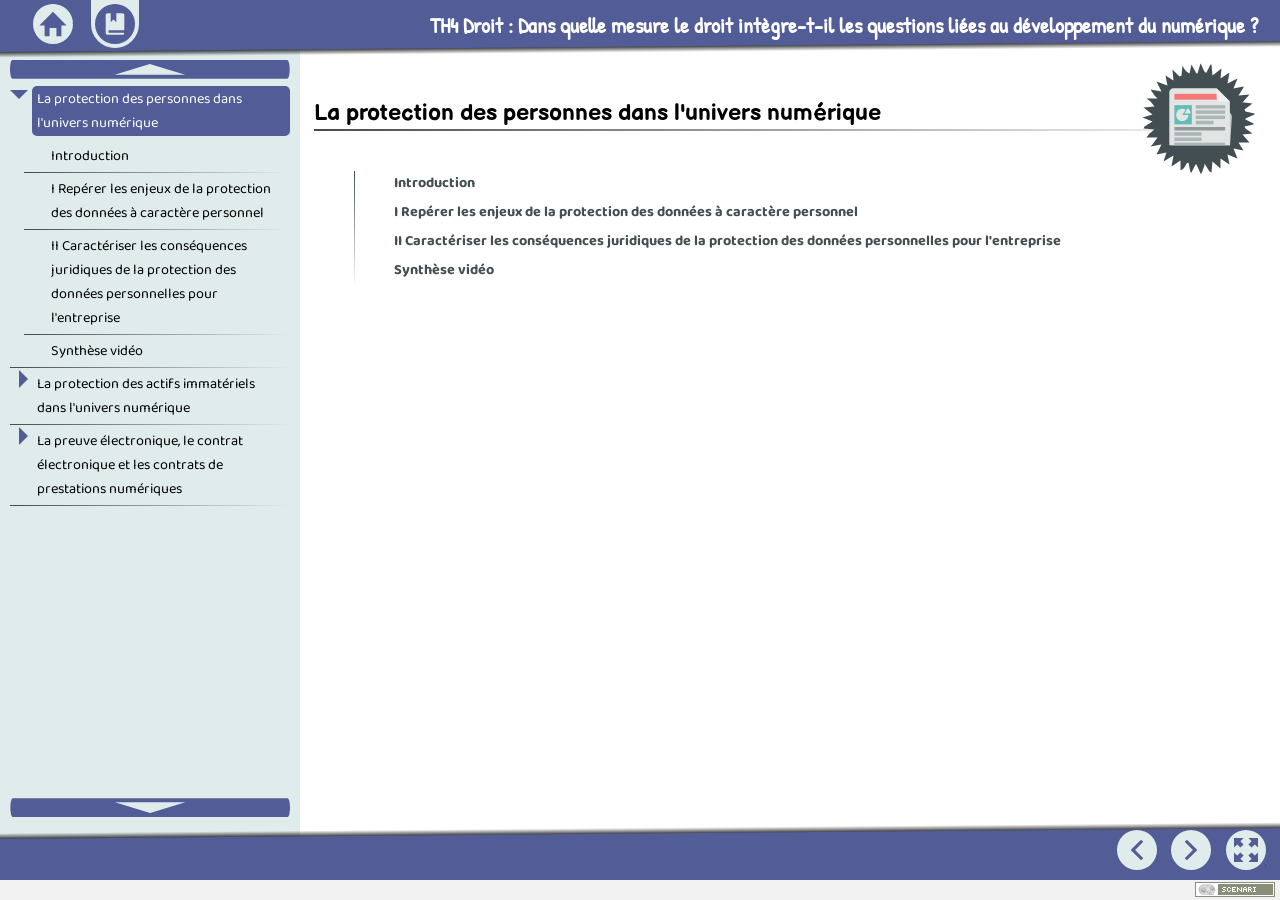
==== co/TH4_Droit_1.html @ 647df6d7 "TH4-DROIT" ====
<!DOCTYPE html>
<html lang="fr">
 <head>
  <meta http-equiv="x-ua-compatible" content="IE=EDGE">
  <title>La protection des personnes dans l'univers num&eacute;rique [TH4 Droit&nbsp;: Dans quelle mesure le droit int&egrave;gre-t-il les questions li&eacute;es au d&eacute;veloppement du num&eacute;rique ?]</title>
  <meta charset="UTF-8">
  <meta name="generator" content="SCENARI 4.2.104 / OpaleStarter 3.6.102">
  <meta name="revision" content="2020-07-02 14:42">
  <link rel="start" href="TH4_Droit.html" title="TH4 Droit&nbsp;: Dans quelle mesure le droit int&egrave;gre-t-il les questions li&eacute;es au d&eacute;veloppement du num&eacute;rique ?">
  <meta name="author" content>
  <meta name="keywords" content>
  <meta name="date" content>
  <meta name="viewport" content="width=device-width, initial-scale=1">
  <link rel="stylesheet" type="text/css" href="../lib-md/w_scImgMgr/scImgMgr.css">
  <link rel="stylesheet" type="text/css" href="../lib-md/w_scCodeMgr/scCodeMgr.css">
  <script type="text/JavaScript">
/*0*/ var scServices = {id:"kc4wdvcw"};
/*1*/ window.scLoadParams = {destUri:"/co/TH4_Droit_1.html", pathToRoot:"../"};
</script>
  <script type="text/JavaScript" src="../lib-sc/scCoLib.js"></script>
  <script type="text/JavaScript" src="../lib-sc/scSiLib.js"></script>
  <script type="text/JavaScript" src="../lib-sc/scTiLib.js"></script>
  <script type="text/JavaScript" src="../lib-sc/scPaLib.js"></script>
  <script type="text/JavaScript" src="../lib-sc/scMapMgr.js"></script>
  <script type="text/JavaScript" src="../lib-sc/scTooltipMgr.js"></script>
  <script type="text/JavaScript" src="../lib-sc/scDynUiMgr.js"></script>
  <script type="text/JavaScript" src="../lib-md/s_assmnt.js"></script>
  <script type="text/JavaScript" src="../lib-sc/scDragMgr.js"></script>
  <script type="text/JavaScript" src="../lib-sc/scAssmntMgr.js"></script>
  <script type="text/JavaScript" src="../lib-md/w_mathjax/mathjaxMgr.js"></script>
  <script type="text/JavaScript" src="../lib-md/s_scSearch/scSearch.js"></script>
  <script type="text/JavaScript" src="../lib-md/w_tplMgr/tplMgr.js"></script>
  <script type="text/JavaScript" src="../lib-md/w_scCodeMgr/scCodeMgr.js"></script>
  <script type="text/JavaScript" src="../lib-md/w_searchMgr/searchMgr.js"></script>
  <script type="text/JavaScript" src="../lib-md/w_scMediaMgr/scMediaMgr.js"></script>
  <script type="text/JavaScript" src="../lib-md/w_scImgMgr/scImgMgr.js"></script>
  <script type="text/JavaScript" src="../lib-md/w_outMgr/outMgr.js"></script>
  <script type="text/JavaScript">
/*0*/ try{if(window.opener && window.opener.scServices && window.opener.scServices.id == scServices.id) scServices = window.opener.scServices; else if(window.parent && window.parent.scServices && window.parent.scServices.id == scServices.id) scServices = window.parent.scServices;}catch(e){}
scCodeMgr.registerCode("des:div.code");

scImgMgr.registerAdaptedImage("ide:content/des:img");

scImgMgr.registerGallery("des:div.galFra");

scImgMgr.registerZoom("des:a.imgZoom",{toolbar:1,mag:1,titlePath:"par:/nsi:/des:span.capTi"});

</script>
  <link type="text/css" rel="stylesheet" href="../skin/css/main.css" media="all">
  <link type="text/css" rel="stylesheet" href="../skin/css/skin.css" media="all">
  <link type="text/css" rel="stylesheet" href="../skin/css/print.css" media="print">
  <script type="text/JavaScript">
outMgr.declareOutline("TH4_Droit.txt");
	</script>
 </head>
 <body class="default module ueDiv">
  <div id="root"><header id="header" role="banner"><h1><span>TH4 Droit&nbsp;: Dans quelle mesure le droit int&egrave;gre-t-il les questions li&eacute;es au d&eacute;veloppement du num&eacute;rique ?</span></h1><nav role="navigation"><ul id="accessibility"><li class="waiContent"><a href="#content"><span>contenu</span></a></li><li class="waiMenu"><a href="#menu"><span>menu</span></a></li><li class="waiNav"><a href="#navigation"><span>navigation</span></a></li><li class="waiTools"><a href="#tools"><span>outils</span></a></li></ul></nav></header><main id="main" role="main"><div id="document"><div id="content" tabindex="-1"><div class="scroller"><hr class="hidden"><section class="hBk article ueDiv"><h2 class="hBk_ti"><span>La protection des personnes dans l'univers num&eacute;rique</span></h2><div class="hBk_co "><nav class="subPageSelector" role="navigation"><ul class=" sw_child_navList"><li><a href="TH4_Droit_2.html" target="_self" class=" sel_no intro"><span>Introduction</span></a></li><li><a href="TH4_Droit_3.html" target="_self" class=" sel_no expUc"><span>I Rep&eacute;rer les enjeux de la protection des donn&eacute;es &agrave; caract&egrave;re personnel</span></a></li><li><a href="TH4_Droit_4.html" target="_self" class=" sel_no expUc"><span>II Caract&eacute;riser les cons&eacute;quences juridiques de la protection des donn&eacute;es personnelles pour l'entreprise</span></a></li><li><a href="TH4_Droit_5.html" target="_self" class=" sel_no expUc"><span>Synth&egrave;se vid&eacute;o</span></a></li></ul></nav></div></section></div></div><div id="navigation" tabindex="-1"><hr class="hidden"><nav class="pageTurner" role="navigation"><ul><li><a rel="prev" href="TH4_Droit.html" target="_self" class="btnNav prev" title="Pr&eacute;c&eacute;dent (Accueil)"><span>Pr&eacute;c&eacute;dent</span></a></li><li><a rel="next" href="TH4_Droit_2.html" target="_self" class="btnNav next" title="Suivant (Introduction)"><span>Suivant</span></a></li></ul></nav></div></div><div id="toolbox"><nav id="menu" class="pageSelector" role="navigation" tabindex="-1" aria-label="menu principal"><hr class="hidden"><ul class="mnu static" data-totalPages="15"><li class="sel_yes anc_no type_b  dpt_0 ueDiv"><div class="lbl type_b" id="TH4_Droit_1.html"><span class="item"><span>La protection des personnes dans l'univers num&eacute;rique</span></span></div><ul class="sub mnu_open"><li class="sel_no anc_no type_l  dpt_1 intro"><div class="lbl type_l" id="TH4_Droit_2.html"><a href="TH4_Droit_2.html" target="_self" class="item"><span>Introduction</span></a></div></li><li class="sel_no anc_no type_l  dpt_1 expUc"><div class="lbl type_l" id="TH4_Droit_3.html"><a href="TH4_Droit_3.html" target="_self" class="item"><span>I Rep&eacute;rer les enjeux de la protection des donn&eacute;es &agrave; caract&egrave;re personnel</span></a></div></li><li class="sel_no anc_no type_l  dpt_1 expUc"><div class="lbl type_l" id="TH4_Droit_4.html"><a href="TH4_Droit_4.html" target="_self" class="item"><span>II Caract&eacute;riser les cons&eacute;quences juridiques de la protection des donn&eacute;es personnelles pour l'entreprise</span></a></div></li><li class="sel_no anc_no type_l  dpt_1 expUc"><div class="lbl type_l" id="TH4_Droit_5.html"><a href="TH4_Droit_5.html" target="_self" class="item"><span>Synth&egrave;se vid&eacute;o</span></a></div></li></ul></li><li class="sel_no anc_no type_b  type_b_c dpt_0 ueDiv"><div class="lbl type_b" id="TH4_Droit_6.html"><a href="TH4_Droit_6.html" target="_self" class="item"><span>La protection des actifs immat&eacute;riels dans l'univers num&eacute;rique</span></a></div></li><li class="sel_no anc_no type_b  type_b_c dpt_0 ueDiv"><div class="lbl type_b" id="TH4_Droit_7.html"><a href="TH4_Droit_7.html" target="_self" class="item"><span>La preuve &eacute;lectronique, le contrat &eacute;lectronique et les contrats de prestations num&eacute;riques</span></a></div></li></ul></nav><div id="tools" tabindex="-1"><hr class="hidden"><nav class="headingSelector" role="navigation"><ul class="mnu"><li class="anc_no home" data-position="uncle"><div class="lbl"><a href="TH4_Droit.html" target="_self" class="item" type="index" title="Page d'accueil du module"><span>Accueil</span></a></div></li><li class="anc_yes module" data-position="parent"><div class="lbl"><span class="item"><span>Module</span></span></div></li></ul></nav></div></div></main><footer id="footer" role="contentinfo" tabindex="-1"><hr class="hidden"><a id="linkSp" target="_blank" href="https://www.scenari.org" title="R&eacute;alis&eacute; avec Scenari (nouvelle fen&ecirc;tre)"><span><img alt="R&eacute;alis&eacute; avec Scenari (nouvelle fen&ecirc;tre)" src="../skin/img/tpl/scBtn.png"></span></a></footer></div>
  <script type="text/JavaScript" src="../skin/js/skin.js"></script>
  <script type="text/javascript">tplMgr.init();scCodeMgr.init();scMediaMgr.init("des:.mediaPlayer",{processYoutubeUrls :true});scImgMgr.init();outMgr.init();</script>
 </body>
</html>
---- lib-md/w_scImgMgr/scImgMgr.css ----
/* ========== scImgMgr structural CSS ========== */

/* ---------- gallery ---------- */
.galFra{
	position: relative;
}
.galPv{
	float: left;
	display: block;
	text-align: center;
	padding: 5px;
}
.galPvLnk {
	display:block;
	text-align: center;
	vertical-align:middle;
	width: 122px;
	height: 82px;
	text-decoration: none;
	overflow: hidden;
}
.galPvLnk:hover {
	text-decoration: none;
}
.galClr{
	clear: both;
}
.scImgGalOver{
	position: absolute;
	top:0px;
	left:0px;
	z-index:2000;
	width:100%;
	height:100%;
}
.scImgGalCvs{
	position: fixed;
	top:50%;
	left:50%;
	z-index:2001;
	text-align: center;
}
.scImgGalFra{
	position: absolute;
	width:100%;
	height:100%;
	top:0px;
	left:0px;
}
.scImgGalCo{
	position: absolute;
	top:10px;
	left:10px;
	list-style: none;
	padding:0;
	margin:0;
}
.scImgGalImgFra{
	position: absolute;
	top:0px;
	left:0px;
	overflow:hidden;
	padding:0;
	margin:0;
}
.scImgGalTbr{
	position: absolute;
	bottom:0px;
	left:0px;
	height: 40px;
}
.scImgGalTbr .scImgGalCount{
	display:inline;
	bottom:3px;
	right: 50px;
}

/* ---------- zoom ---------- */
.scImgZmOver{
	position:absolute;
	top:0px;
	left:0px;
	z-index:2000;
	width:100%;
	height:100%;
}
.scImgZmCvs{
	position:fixed;
	top:5%;
	left:5%;
	z-index:2001;
	width:90%;
	height:90%;
	overflow: hidden;
}
.scImgZmFra{
}
.scImgZmCo{
	text-align: center;
}
.scImgZmCo div{
	z-index: 2002;
	position:absolute;
	width:100%;
	height:100%;
	top:0px;
	left:0px;
	border:0px;
}
.scImgZmCo iframe{
	position:absolute;
	width:100%;
	height:100%;
	top:0px;
	left:0px;
	border:0px;
}
.scImgZmCo a{
	text-decoration: none;
}
.scImgZmCo a img{
	border:0px;
}

/* ---------- animation ---------- */
---- lib-md/w_scCodeMgr/scCodeMgr.css ----
/* ========== scCodeMgr structural CSS ========== */
.scCodeHidden{
	display:none;
}
.scCodeActive{
	position:relative;
}
.scCodeActive .scCodeCode,
.scCodeActive .scCodeRaw{
	position:relative;
	max-height:630px;
	overflow:auto;
	margin:0;
}
.scCodeRaw-invisible .scCodeRaw{
	display:none;
}
.scCodeRaw-visible .scCodeCode{
	display:none;
}
.scCodeWrap-on .scCodeCode pre{
	white-space:  pre-wrap !important;
}
---- skin/css/main.css ----
/* Colors : 
dark #666666 : #434e52
light teal : #e0ecec
*/

/* FONT */
@import url('https://fonts.googleapis.com/css2?family=Baloo+2&family=Balsamiq+Sans&family=Patrick+Hand&display=swap');
@font-face {
	font-family: 'fontello';
	src: url('../font/fontello.eot');
	src: url('../font/fontello.eot') format('embedded-opentype'),
	url('../font/fontello.woff') format('woff'),
	url('../font/fontello.ttf') format('truetype'),
	url('../font/fontello.svg') format('svg');
	font-weight: normal;
	font-style: normal;
}

html {
	font: 0.9em sans-serif;
	height: 100%;
	width: 100%;
	overflow: hidden; /* for iOS */
	position: fixed; /* for iOS */
}

body {
	background-color: white;
	height: 100%;
}
p{
	margin:0.9em;
	font-family: 'Baloo 2', cursive;
}

ul{
	font-family: 'Baloo 2', cursive;
}
code{
	font-size: larger;
}
.hidden{
	display:none;
}

/*=== DEFAULT LAYOUT - GENERAL ===============================================*/
.default #root, .sco #root{
	position:absolute;
	top:0;
	bottom:0;
	left:0;
	right:0;
}
.default #header, .sco #header{
	position:absolute;
	top:0;
	left:0;
	right:0;
	height:60px;
}
.default #header h1, .sco #header h1{
	margin: 0;
	text-align: right;
	color:white;
	font-size:1.5em;
	padding-right: 1em;
	padding-top: 0.5em;
	font-family: 'Patrick Hand', cursive;
}
.default #accessibility, .sco #accessibility{
	position: absolute;
	top: 0;
	right:0;
	margin:0;
}
#main{
	z-index: 1;
}

/*=== DEFAULT LAYOUT - FLEXBOX ===============================================*/

/*--- ROOT -------------------------------------------------------------------*/
.default #root, .sco #root{
	display: flex;
	flex-flow: column;
}
.default #header, .sco #header{
	flex: 0 0 60px;
}
.default #main, .sco #main{
	flex: 1 1 auto;
}
.default #footer, .sco #footer{
	flex: 0 0 20px;
}

/*--- MAIN -------------------------------------------------------------------*/
.default #main{
	display: flex;
	flex-flow: row;
	position: relative;
}
.default #toolbox{
	order:1;
	flex: 0 0 300px;
	position: relative;
}
.default #document{
	order:2;
	flex: 1 1 auto;
	margin-top:60px;
}
.default .zen_true #toolbox{
	display:none;
}
.default .zen_true #document{
	order:1;
}


/*--- TOOLBOX ----------------------------------------------------------------*/
.default #toolbox{
	display: flex;
	flex-flow: column;
}
.default #tools{
	order:1;
	flex: 0 0 60px;
}
.default #menu{
	order:2;
	flex: 1 1 auto;
	margin-bottom:60px;
}
.default .schActive #menu{
	order:3;
}
.default .schCmds{
	order:2;
	flex: 0 0 auto;
}

/*--- MENU -------------------------------------------------------------------*/
.default #root,
.default #main,
.default #toolbox,
.default #menu,
.default #menu > ul.mnu { /* Must be set on all parent flex items of an overflowing item */
	min-height:0;
	overflow:hidden;
}
.default #menu{
	display: flex;
	flex-flow: column;
}

.default #menu > .mnuSrlUpFra{
	order:1;
	flex: 0 0 20px;
}
.default #menu > ul.mnu{
	order:2;
	flex: 1 1 auto;
	overflow-y:auto;
	margin-top:0;
	margin-bottom:0;
	position:relative; /* Necessaire pour le centrage automatique de l'item de menu courant */
}
.default #menu > .mnuSrlDwnFra{
	order:3;
	flex: 0 0 20px;
}

/*--- DOCUMENT ---------------------------------------------------------------*/
.default #document{
	display: flex;
	flex-flow: column;
}
.default #content{
	order:1;
	flex: 1 1 auto;
	background: white;
	position:relative;
}
.default .scroller{ /* DEBUG - IE11 : ne peut pas scroller un flex auto */
	position:absolute;
	top:0;
	bottom:0;
	left:0;
	right:0;
	padding:1em;
	overflow:auto;
	-webkit-overflow-scrolling: touch; /* for iOS */
}
.default #navigation{
	order:2;
	flex: 0 0 45px;
	padding-top:15px;
}

/*=== DEFAULT LAYOUT - GENERAL BACKGROUNDS ===================================*/
/* SVG and chrome: https://code.google.com/p/chromium/issues/detail?id=110195 */
.default #root{
	background: url(../img/tpl/back-menu.svg) no-repeat left;
	background-size: 300px 100%;
}
.default #root.zen_true{
	background-image: none;
}
.default #header, .sco #header{
	background: url(../img/tpl/back-top.svg) no-repeat top;
	background-size: 100% 60px;
}
.default #main{
	background: url(../img/tpl/back-bottom.svg) no-repeat bottom;
	background-size: 100% 60px;
}

/*=== DEFAULT LAYOUT - TOOLS MENU ============================================*/
.default #tools ul{
	list-style-type: none;
	padding:0 0 0 1em;
	margin:0;
}
.default #tools li{
	display:inline-block;
	height:50px;
}
.default #tools .lbl{
	display:inline-block;
	margin:0 0 0 1em;
	padding: 4px;
	line-height:0pt;
}
.default #tools .anc_yes .lbl{
	background-color: #e0ecec ;
	border-radius: 0 0 30px 30px;	
}
.default #tools .item{
	display:inline-block;
	padding-top:1em;
	box-sizing: border-box;
	width: 40px;
	height: 40px; 
	padding-left: 40px;
	overflow: hidden;
	background: url(../img/tpl/menu-tools.svg) no-repeat top;
	background-size: 100%;
}
.default #tools .home .item{
	background-position: 0px 0px;
}
.default #tools .home.anc_yes .item{
	background-position: 0px -320px;
}
.default #tools .module .item{
	background-position: 0px -80px;
}
.default #tools .module.anc_yes .item{
	background-position: 0px -400px;
}
.default #tools .tools .item{
	background-position: 0px -160px;
}
.default #tools .tools.anc_yes .item{
	background-position: 0px -480px;
}
.default #tools a:hover{
	opacity:0.9;
}

/*=== DEFAULT LAYOUT - MAIN MENU =============================================*/
.default #menu .mnuSrlUpFra,
.default #menu .mnuSrlDwnFra{
	text-align: center;
}
.default #menu .mnuSrlUpBtn,
.default #menu .mnuSrlDwnBtn{
	display:inline-block;
	padding:0;
	box-sizing: border-box;
	width: 280px;
	height: 20px; 
	padding-left: 280px;
	overflow: hidden;
	background: url(../img/tpl/menu-scroller.svg) no-repeat top;
	background-size: 100%;
}
.default #menu .mnuSrlDwnBtn{
	background-position: 0px -36px;
}


.default #menu ul, .default #content ul.plan, .default #content ul.plan ul{
	list-style-type: none;
	padding:0 10px;
	margin:0;
}
.default #menu ul.sub, .default #content ul.plan ul.sub{
	padding:0 0 0 1em;
}
.default #menu .mnu li{
	background-image: linear-gradient(to right, #434e52 0%,rgba(0,0,0,0) 100%);
	background-size: 100% 1px; 
	background-position: bottom; 
	background-repeat: no-repeat;
}
.default #menu .sub li:last-child{
	background: none;
}
.default #menu .mnu .lbl, .default #content ul.plan .lbl{
	padding:1px 0 1px 22px;
	min-height:24px;
	position:relative;
}
.default #menu .mnu .quiz .lbl, .default #menu .mnu .coQuiz .lbl, .default #content ul.plan .quiz .lbl, .default #content ul.plan .coQuiz .lbl{
	background: url(../img/tpl/menu-bullet-quiz.svg) no-repeat top;
	background-size: 18px;
	background-position: 2px 4px;
}
.default #menu .mnu .tgle_c,
.default #menu .mnu .tgle_o{
	position:absolute;
	display: inline-block;
	box-sizing: border-box;
	width:20px;
	height:20px;
	left:0;
	top:2px;
	padding-left: 20px;
	overflow: hidden;
	background: url(../img/tpl/menu-toggle.svg) no-repeat top;
	background-size: 18px;
	background-position: 0px 0px;
}
.default #menu .mnu .tgle_o{
	background-position: 0px -40px;
}
.default #menu .mnu a, .default #content ul.plan a{
	color:black;
	text-decoration: none;
}
.default #menu .mnu .item, .default #content ul.plan .item {
	display:block;	
	min-height:22px;
	padding-top:2px;
}
.default #menu .mnu .item span, .default #content ul.plan .item span {
	display:inline-block;
	padding: 1px 5px;
	margin-bottom:3px;
}
.default #menu .mnu .sel_yes >.lbl .item span, .default #content ul.plan .sel_yes > span {
	background-color: #525C96;
	color:white;
	border-radius:5px;
}

/*=== DEFAULT LAYOUT - NAVIGATION BUTTONS ====================================*/
.default #navigation{
	text-align:right;
}
.default #navigation nav{
	display:inline-block;
}
.default #navigation ul{
	display:inline-block;
	list-style-type: none;
	padding:0;
	margin:0;
	text-align: right;
}
.default #navigation li{
	display:inline-block;
	height:50px;
}
.default #navigation a{
	display:inline-block;
	padding-top:1.5em;
	margin:0 1em 0 0;
	box-sizing: border-box;
	width: 40px;
	height: 40px; 
	padding-left: 40px;
	overflow: hidden;
	background: url(../img/tpl/buttons.svg) no-repeat top;
	background-size: 100%;
}
.default #navigation a.btnNav.prev{
	background-position: 0px 0px;
}
.default #navigation a.btnNav.next{
	background-position: 0px -80px;
}
.default #navigation span.btnNav{
	display:inline-block;
	padding-top:1.5em;
	margin:0 1em 0 0;
	box-sizing: border-box;
	width: 40px;
	height: 40px; 
}
.default #navigation span.btnNav span{
	display: none;
}
.default #navigation a.btnZen{
	background-position: 0px -160px;
}
.default .zen_true #navigation a.btnZen{
	background-position: 0px -240px;
}
.default #navigation a:hover{
	opacity:0.9;
}

/*=== HOME LAYOUT - GENERAL ==================================================*/
 .home #root{
	position:absolute;
	top:0;
	bottom:0;
	left:0;
	right:0;
}
.home section.article{
	margin-top: 15%;
	margin-left:40%;
	background-color:rgba(67,78,82,0.7);
	padding:0 10px 0 10px;
	text-align:center;
}
.home section.article h1{
	color:white;
	font-size: 3em;
	background-image: none;
}
.home section.article .hBk_co{
	color:white;
}
.home section.article .hBk_co .auth{
	font-size:2em;
}
.home section.article .hBk_co .version{
	font-size:1.5em;
	display:inline-block;
	margin-right:15px;
}
.home section.article .hBk_co .date{
	font-size:1.5em;
	display:inline-block;
}
.home section.article .hBk_co .logo {
	bottom: 5%;
	left: 5%;
	line-height:0;
	position: absolute;
	z-index:-1;
	background-color:transparent;
	box-shadow: -1px 2px 5px 1px rgba(0,0,0,0.8);
}
/*=== HOME LAYOUT - FLEXBOX ==================================================*/

/*--- ROOT -------------------------------------------------------------------*/
.home #root{
	display: flex;
	flex-flow: column;
}
.home #main{
	flex: 1 1 auto;
}
.home #footer{
	flex: 0 0 20px;
}
/*--- MAIN -------------------------------------------------------------------*/
.home #main{
	display: flex;
	flex-flow: column;
}
.home #content{
	flex: 1 1 auto;
}
.home #navigation{
	flex: 0 0 auto;
	margin-bottom:40px;
}

/*=== HOME LAYOUT - GENERAL BACKGROUNDS ======================================*/
/* SVG and chrome: https://code.google.com/p/chromium/issues/detail?id=110195 */
.home #root{
	background: url(../img/tpl/back-home.svg) no-repeat left;
	background-size: 100% 100%;
}

/*=== HOME LAYOUT - NAVIGATION BUTTONS =======================================*/
.home #navigation ul{
	list-style-type: none;
	padding:0;
	margin:0;
	text-align: right;
}
.home #navigation li{
	height:50px;
	margin:0 1em;
}
.home #navigation a{
	display:inline-block;
	color: white;
	height: 40px;
	padding-right: 50px;
	padding-left: 10px;
	background: url(../img/tpl/button-start.svg) no-repeat right;
	background-size: 40px 40px;
	background-color: rgba(67, 78, 82, 0.7);
	text-decoration: none;
	font-size: 1.2em;
}
.home #navigation a span{
	display:inline-block;
	padding-top:10px;
}
.home #navigation a:hover{
	opacity:0.9;
}

/*=== LAYOUT - ACCESSIBILITY MENU  ===========================================*/
#accessibility{
	font-size: 60%;
	list-style-type: none;
	padding:0;
	margin:0;
	z-index:2;
}
#accessibility li{
	display:inline-block;
	margin:0 1em;
}
#accessibility a{
	opacity:0;
	color: #e0ecec;
	text-decoration: none;
}
#accessibility:hover a{
	opacity:0.2;
}
#accessibility a:focus{
	opacity:1;
}

/*=== LAYOUT - SUB-WINDOWS ===================================================*/

/*--- CONTAINER --------------------------------------------------------------*/
.subWindow_over{
	position:absolute;
	top:0;
	bottom:0;
	left:0;
	right:0;
	background: white;
	opacity:0.6;
}
.subWindow_win{
	position:absolute;
	top:3em;
	bottom:3em;
	left:3em;
	right:3em;
	display: flex;
	flex-flow: column;
	background-color: white;
	border:2px solid #434e52;
}
.subWindow_ti{
	flex: 0 0 1.5em;
	background-color: #434e52;
	color:#e0ecec;
	padding-left:0.5em;
	font-weight: bold;
}
.subWindow_co{
	flex: 1 1 auto;
	position: relative;
}
.subWindow_co > a.focusOnCloseBtn{
	position:absolute;
	left:-1000px;
	top:-1000px;
}
.subWindow_fra{
	position:absolute;
	top:0;
	left:0;
	width:100%;
	height:100%;
}
a.subWindow_x {
	display:inline-block;
	padding:0;
	margin: 0 ;
	box-sizing: border-box;
	width: 16px;
	height: 16px; 
	padding-left: 16px;
	overflow: hidden;
	background: url(../img/content/buttons.svg) no-repeat top;
	background-size: 100%;
	background-position: 0 -32px;
	position:absolute;
	right:2px;
	top:2px;
}

/*--- subWin.eval - FLEXBOX --------------------------------------------------*/
.subWin.eval #root{
	position:absolute;
	left:0;
	right:0;
	top:0;
	bottom:0;
	display: flex;
	flex-flow: column;
}
.subWin.eval #header{
	position:absolute;
	text-align:right;
	width:100%;
	z-index: 1;
}
.subWin.eval #accessibility{
	padding-right:20px;
}
.subWin.eval #accessibility a{
	color: #434e52;
}
.subWin.eval #main{
	flex: 1 1 auto;
	display: flex;
	flex-flow: column;
	background: url(../img/tpl/back-bottom-straight.svg) no-repeat bottom;
	background-size: 100% 60px;
}
.subWin.eval #footer{
}
.subWin.eval #document{
	flex: 1 1 auto;
	display: flex;
	flex-flow: column;
}
.subWin.eval #content{
	flex: 1 1 auto;
	position:relative;
	padding:0 0.5em;
}
.subWin.eval .scroller{ /* DEBUG - IE11 : ne peut pas scroller un flex auto */
	position:absolute;
	top:0;
	bottom:0;
	left:0;
	right:0;
	padding:1em;
	overflow-y: auto;
}
.subWin.eval #navigation{
	flex: 0 0 45px;
	padding-top:15px;
	position:relative;
}

/*--- subWin.eval - NAVBAR ---------------------------------------------------*/
.subWin.eval #navigation .evalCounter{
	position:absolute;
	font-size:2em;
	color:#e0ecec;
	top:20px;
	left:5px;
}
.subWin.eval #navigation .evalCounter{
}

.subWin.eval #navigation nav{
	text-align:right;
}
.subWin.eval #navigation ul{
	display:inline-block;
	list-style-type: none;
	padding:5px 0 0 0;
	margin:0;
	text-align: right;
}
.subWin.eval #navigation li{
	display:inline-block;
	height:30px;
}
.subWin.eval #navigation a{
	display:inline-block;
	padding-top:1.5em;
	margin:0 1em 0 0;
	box-sizing: border-box;
	width: 35px;
	height: 35px; 
	padding-left: 35px;
	overflow: hidden;
	background: url(../img/tpl/buttons.svg) no-repeat top;
	background-size: 100%;
}
.subWin.eval #navigation a.btnNav.prevEval{
	background-position: 0px 0px;
}
.subWin.eval #navigation a.btnNav.nextEval{
	background-position: 0px -70px;
}
.subWin.eval #navigation a:hover{
	opacity:0.9;
}
.subWin.eval #navigation span.btnNav{
	display:inline-block;
	padding-top:1.5em;
	margin:0 1em 0 0;
	box-sizing: border-box;
	width: 35px;
	height: 35px; 
}
.subWin.eval #navigation span.btnNav span{
	display: none;
}

/* === START - article ====================================================== */
section.article > .hBk_ti, .sco section.article > .mainContent_ti{
	background-image: linear-gradient(to right, #434e52 0%,rgba(0,0,0,0) 100%);
	background-size: 100% 2px; 
	background-position: bottom; 
	background-repeat: no-repeat;
	padding-bottom:4px;
	font-size: 1.6em;
	font-family: 'Balsamiq Sans', cursive;
}
section > .hBk_ti, .sco section > .mainContent_ti{
	background-image: linear-gradient(to right, #434e52 0%,rgba(0,0,0,0) 100%);
	background-size: 100% 1px; 
	background-position: bottom; 
	background-repeat: no-repeat;
	padding-bottom:4px;
	font-size: 1.3em;
	margin-top:25px;
	font-family: 'Balsamiq Sans', cursive;
}
figcaption{
	vertical-align: middle;
	font-style:italic;
}
a.zoom{
	display:inline-block;
	padding:0;
	margin: 0 0 -0.2em 0.5em;
	box-sizing: border-box;
	width: 20px;
	height: 20px; 
	padding-left: 20px;
	overflow: hidden;
	background: url(../img/content/buttons.svg) no-repeat top;
	background-size: 100%;
	background-position: 0 -200px;
}
a.tooltip_a.info{
	display:inline-block;
	padding:0;
	margin: 0 0 -0.2em 0.5em;
	box-sizing: border-box;
	width: 20px;
	height: 20px; 
	padding-left: 20px;
	overflow: hidden;
	background: url(../img/content/buttons.svg) no-repeat top;
	background-size: 100%;
}
.tooltip{
	background-color: #e0ecec;
	border:2px solid #434e52;
}
.tooltip_co{
	padding: 2px 4px;
	
}
.tooltip_ti{
	background-color: #434e52;
	min-height:20px;
	color:#ffffff;
	text-align:center;
}
.tooltip_x{
	display:inline-block;
	padding:0;
	margin: 0 ;
	box-sizing: border-box;
	width: 16px;
	height: 16px; 
	padding-left: 16px;
	overflow: hidden;
	background: url(../img/content/buttons.svg) no-repeat top;
	background-size: 100%;
	background-position: 0 -32px;
	position:absolute;
	right:2px;
	top:2px;
}
.cc-button img{
	vertical-align: middle;
}
/* === STOP - article ======================================================= */

/* === CodeMirror =========================================================== */
.CodeMirror-static{
	margin-left:40px;
}
.CodeMirror-static pre {
	/* Reset some styles that the rest of the page might have set */
	border-radius: 0;
	border-width: 0;
	background: transparent;
	font-family: inherit;
	font-size: inherit;
	margin: 0;
	white-space: pre;
	word-wrap: normal;
	line-height: inherit;
	color: inherit;
	z-index: 2;
	position: relative;
	overflow: visible;
	border-right: 30px solid transparent;
	width: fit-content;
	font-family: monospace;
	tab-size: 2;
}
.CodeMirror-line{
	position: relative;
	min-height: 16px;
}
.CodeMirror-linenumber{
	position: absolute;
	top:0;
	left:-38px;
	width:30px;
	padding: 0 3px 0 5px;
	min-width: 20px;
	min-height: 16px;
	text-align: right;
	color: #676767;
	background-color: #f7f7f7;
	font-size:0.8em;
}

.cm-keyword {color: #708;}
.cm-atom {color: #219;}
.cm-number {color: #164;}
.cm-def {color: #00f;}
.cm-variable {color: black;}
.cm-variable-2 {color: #05a;}
.cm-variable-3 {color: #085;}
.cm-property {color: black;}
.cm-operator {color: black;}
.cm-comment {color: #a50;}
.cm-string {color: #a11;}
.cm-string-2 {color: #f50;}
.cm-meta {color: #555;}
.cm-error {color: #f00;}
.cm-qualifier {color: #555;}
.cm-builtin {color: #30a;}
.cm-bracket {color: #997;}
.cm-tag {color: #170;}
.cm-attribute {color: #00c;}
.cm-header {color: blue;}
.cm-quote {color: #090;}
.cm-hr {color: #999;}
.cm-link {color: #00c;}

.cm-negative {color: #d44;}
.cm-positive {color: #292;}
.cm-header, .cm-strong {font-weight: bold;}
.cm-em {font-style: italic;}
.cm-link {text-decoration: underline;}
.cm-invalidchar {color: #f00;}
/* === STOP - CodeMirror ==================================================== */

/* === START - scCode ======================================================= */
.scCodeActive{
	border:1px solid silver;
	background-color:white;
}
.scCodeCtrl{
	background-color:#f3f3f3;
	border-bottom:1px solid #cfcfcf;
	padding:0;
	height:19px;
	text-align:right;
	z-index:2;
	position:relative;
}

.scCodeActive .CodeMirror-static{
	transition: margin-left 200ms ease-in;
}
.scCodeLineNums-invisible .CodeMirror-linenumber{
	display:none;
}
.scCodeLineNums-invisible .CodeMirror-static{
	margin-left:2px;
}
.scCodeRaw-invisible .scCodeRaw,
.scCodeRaw-visible .scCodeCode{
	display:block;
}
.scCodeActive .scCodeRaw,
.scCodeActive .scCodeCode{
	transition: opacity 1s ease-out;
	opacity: 0; 
	height: 0;
	overflow: hidden;
}
.scCodeRaw-invisible .scCodeCode,
.scCodeRaw-visible .scCodeRaw{
	opacity: 1;
	height: auto;
	overflow:auto;
}
.scCodeCtrl a{
	display:inline-block;
	width:20px;
	height:19px;
	background-image:url("../img/code/buttons.png");
	background-repeat: no-repeat;
	background-position: -0px -0px;
	margin:0 1px;
}
.scCodeCtrl a:hover{
	opacity:0.8;
}
.scCodeCtrl a span{
	display:none;
}
.scCodeCtrl a.scCodeBtnLineNums{
	background-position: -0px -20px;
}
.scCodeLineNums-invisible .scCodeCtrl a.scCodeBtnLineNums{
	background-position: -20px -20px;
}
.scCodeRaw-visible .scCodeCtrl a.scCodeBtnLineNums{
	visibility: hidden;
}
.scCodeCtrl a.scCodeBtnRaw{
	background-position: -0px -40px;
}
.scCodePlain .scCodeCtrl a.scCodeBtnRaw{
	background-position: -0px -20px;
}
.scCodeRaw-visible .scCodeCtrl a.scCodeBtnRaw{
	background-color: silver;
}
.scCodeRaw-visible.scCodePlain .scCodeCtrl a.scCodeBtnRaw{
	background-position: -20px -20px;
	background-color: inherit;
}
.scCodeCtrl a.scCodeBtnWrap{
	background-position: -0px -80px;
}
.scCodeWrap-on .scCodeCtrl a.scCodeBtnWrap{
	background-color: silver;
}
.scCodeRaw-visible .scCodeCtrl a.scCodeBtnWrap{
	visibility: hidden;
}
.scCodeCopyMsg.scCodeHidden {
	display:block;
	height:0px;
}
.scCodeCopyMsg.scCodeVisible {
	display:block;
	height:18px;
}
.scCodeCopyMsg {
	position:absolute;
	z-index:1;
	opacity:0.8;
	top:19px;
	left:0;
	width:100%;
	background-color:#f7ed99;
	border-bottom:1px solid #e4ca8c;
	color:#7e652a;
	text-align: center;
	overflow:hidden;
	transition: height 200ms linear;
}
/* === STOP - scCode ======================================================== */

/* === START - scImgMgr ===================================================== */
.scImgZmOver{
	background: white;
}
.scImgZmMag{
	box-shadow: 0 0 5px 0 #000000;
	cursor: crosshair;
}
/* === STOP - scImgMgr ====================================================== */

/* === START - SEARCH ======================================================= */
.mnu_sch > .capt , .mnu_tgle_o, .mnu_tgle_c{
	color: #434e52;
}
.schCmds{
	position:relative;
}

.schLabel {
	position: absolute;
	left: -9999px;
}

.schPropose a:hover{
	text-decoration:none;
}
.schBtnPropose:hover,
.schBtnPropose:focus{
	background-color: #F6F6F6;
}
.schPropose {
	position: absolute;
	top: 29px;
	left: 56px;
	width: 140px;
	padding: 5px 2px;
	border: 1px solid #434e52;
	border-top: 0;
	background-color: white;
	z-index: 100;
	font-size: 0.7em;
	box-shadow: 0px 4px 4px #666;
}
.schBtnPropose{
	display:block;
	text-decoration:none;
	color:#434e52;
	font-style: italic;
	padding:0 2px;
	margin:1px;
}
.schBtnPropose:hover ,
.schBtnPropose:active ,
.schBtnPropose:focus {
	outline:none;
	text-decoration:none;
	background-color: #434e52;
	color: #ffffff;
	border-radius: 2px; 
}
.schProposeExceeded{
	display:block;
	color:#434e52;
	font-style: italic;
	padding:2px 3px;
}
.schProp_no{
	display:none;
}
.schDisplay_off .schResults{
	display:none;
}
form.schForm {
	text-align: center;
	margin-bottom:4px;
}
input.schInput {
	border: 1px solid #000000;
	height: 21px;
	padding: 0px 2px;
	width: 140px;
}
input.schBtnLaunch {
	background: url("../img/search/find.svg") no-repeat center left;
	background-size: 100%;
	border: none;
	cursor: pointer;
	color: transparent;
	height: 38px;
	width: 38px;
	padding: 0;
	margin-left: 5px;
}
.schCmds_act input.schInput {
	border: 1px solid #434e52;
	color:#434e52;
}

.schResults .schPgeBk .schPgeBtn,
.schResults .mnu_sch_yes .mnu_lnk{
	background-image: url(../img/search/schPgeRank.svg);
	background-repeat: no-repeat;
	background-position: right;
	text-decoration: none;
}

.schResults .schNoRes{
	text-align: center;
	font-size: 1.5em;
	margin-top: 18px;
}

.schResults .mnu_sch,
.schResults .schPgeBtn>span{
	display:block;
	background-color:white;
}
.schResults .schPgeRank_1 .mnu_sch, .schResults .schPgeRank_1 .schPgeBtn>span{
	margin-right:14px;
}
.schResults .schPgeRank_2 .mnu_sch, .schResults .schPgeRank_2 .schPgeBtn>span{
	margin-right:28px;
}
.schResults .schPgeRank_3 .mnu_sch, .schResults .schPgeRank_3 .schPgeBtn>span{
	margin-right:41px;
}
.schResults .schPgeRank_4 .mnu_sch, .schResults .schPgeRank_4 .schPgeBtn>span{
	margin-right:55px;
}
.schResults .schPgeRank_5 .mnu_sch, .schResults .schPgeRank_5 .schPgeBtn>span{
	margin-right:69px;
}
.schResults .schPgeRank_6 .mnu_sch, .schResults .schPgeRank_6 .schPgeBtn>span{
	margin-right:85px;
}
.schResults .schPgeRank_7 .mnu_sch, .schResults .schPgeRank_7 .schPgeBtn>span{
	margin-right:97px;
}
.schResults .schPgeRank_8 .mnu_sch, .schResults .schPgeRank_8 .schPgeBtn>span{
	margin-right:111px;
}
.schResults .schPgeRank_9 .mnu_sch, .schResults .schPgeRank_9 .schPgeBtn>span{
	margin-right:124px;
}
.schResFrame {
	position: fixed;
	left:50%;
	bottom:-80px;
	width:700px;
	margin-left:-350px;
	color: #434e52;
	background-color: #e0ecec;
	border-right: 1px solid #434e52;
	border-top: 1px solid #434e52;
	border-left: 1px solid #434e52;
	height: 50px;
	transition: all 0.4s ease-out;
	z-index: 91;
	box-shadow: 0 0 10px #434e52;
}
.schDisplay_on .schResFrame {
	bottom: 0px;
}
.schDisplayList_on .schResFrame{
	height: 530px;
}
.schResList {
	position: absolute;
	bottom: 5px;
	left: 5px;
	top: 5px;
	right: 5px;
	display: none;
}
.schDisplayList_on .schResList {
	display: block;
}
.schResListSrl {
	position: absolute;
	bottom: 42px;
	left: 0px;
	top: 0;
	right: 0px;
	overflow: auto;
	background-color: white;
	padding: 5px;
}
.schResults a{
	margin: 0 5px;
}
.schResults a.schParentBtn {
	color: #666;
	font-style: italic;
	font-size:95%;
}
.schResults li.mnu_sel_yes a.schParentBtn {
	font-weight: bold;
}
.schBtnTgle {
	background: url(../img/search/schBtn.svg) no-repeat;
	background-size: 100%;
	background-position: 0 -27px;
	width: 26px;
	height: 27px;
	display: block;
	position: absolute;
	bottom: 7px;
	left: 6px;
	z-index: 1;
}
.schDisplayList_on .schBtnTgle{
	background-position: 0 0;
}
.schBtnTgle span{
	display:none;
}
.schBtnReset {
	background: url(../img/search/schBtn.svg) bottom left no-repeat;
	background-size: 100%;
	background-repeat: no-repeat;
	width: 26px;
	height: 27px;
	display: block;
	position: absolute;
	top: -12px;
	right: -15px;
}
.schBtnReset:hover{
	opacity:0.8;
}
.schBtnReset span{
	display:none;
}
.schHitBox,
.schResBox,
.schPageBox {
	text-align: center;
	margin: 4px 0px 0 40px;
}
.schHitBox {
	position: absolute;
	bottom: 27px;
	left: 0;
	right: 0;
}
.schPageBox {
	position: absolute;
	bottom: 6px;
	left: 0;
	right: 0;
	margin-left: 0;
	z-index: 0;
}
.schDisplay_none .schResBox{
	text-align: center;
	margin: 20px 200px 6px 200px;
}
.schDisplay_none .schHitBox{
	display:none;
}
.schBtnNxt,
.schBtnPrv,
.schBtnPrvHit,
.schBtnNxtHit{
	background: url(../img/search/schBtn.svg) no-repeat;
	background-size: 100%;	
	position: absolute;
	width: 26px;
	height: 27px;	
	z-index: 1;
}
.schBtnAct_no,
.schBtnHitAct_no{
	display:none;
}
.schBtnNxt span,
.schBtnPrv span,
.schBtnPrvHit span,
.schBtnNxtHit span{
	display:none;
}
.schDisplay_none .schBtnNxt,
.schDisplay_none .schBtnPrv,
.schDisplay_none .schBtnPrvHit,
.schDisplay_none .schBtnNxtHit{
	display:none;
}
.schDisplay_one .schBtnNxt,
.schDisplay_one .schBtnPrv{
	display:none;
}
.schBtnNxt{
	background-position: 0px -40px;
}
.schBtnPrv{
	background-position: 0px -55px;
}
.schBtnNxtHit{
	background-position: 0px -58px;
}
.schBtnPrvHit{
	background-position: 0px -88px;
}
.schBtnPrvHit{
	top:10px;
	left:0;
}
.schBtnNxtHit{
	top:10px;
	right:5px;
}
.schBtnPrv{
	right:57px;
	top:0;
}
.schBtnNxt{
	right:5px;
	top:0;
}
.schPgeBk .schPgeBtn span{
	background-position: center right;
	background-repeat:no-repeat;
	display:block;
	padding-right:165px;
}
.schPgeBk .mnu_lnk span{
	background-position: center right;
	background-repeat:no-repeat;	
	display:block;
}
.schResults span.schPgeRank{
	position: absolute;
	left:-10000px;
}
.schResults a.schPgeBtn,
.schResults a.mnu_lnk {
	margin: 2px;
	display: block;
	color: #434e52;
}
.schResults li.mnu_sel_yes .schPgeBtn,
.schResults .mnu_sel_yes .mnu_lnk{
	font-weight: bold;
	cursor: default;
}
.schResults .mnu_sch_no a.mnu_lnk{
	color:#aaa;
	cursor:default;
	text-decoration:none;
}
.schResults .mnu_sch_no a.mnu_lnk:hover{
	text-decoration:none;
}
.schResults a.mnu_tgle_o,.schResults a.mnu_tgle_c{
	position: absolute;
	margin-top: -14px;
	margin-left: -16px;
	width: 7px;
	height: 7px;
	display:inline-block;
	background: url(../img/search/schMnuTgle.svg) no-repeat;
	background-position: 0 0;
}
.schResults a.mnu_tgle_o span,.schResults a.mnu_tgle_c span{
	display:none;
}
.schResults .mnu_sch_yes a.mnu_tgle_c{
	background-position: 0px -14px;
}
.schResults .mnu_sch_yes a.mnu_tgle_o{
	background-position: 0px -0px;
}
.schResults .mnu_sch_no a.mnu_tgle_c{
	background-position: 0px -21px; 
}
.schResults .mnu_sch_no a.mnu_tgle_o{
	background-position: 0px -7px;
}
.schResListSrl ul.mnu_root {
	padding: 0 0 0 20px;
}
.schResListSrl li.mnu_b {
	list-style-type:none;
	margin:0;
}
.schResListSrl ul {
	color:#434e52;
	margin:0;
	list-style: disc;
	padding-left: 13px;
	list-style-position: outside;
}
.schResListSrl ul.schParentList{
	list-style-type: none;
}
.schResListSrl ul.schParentList_c{
	display:none;
}
.schResListSrl ul.schParentList_o{
	display:block;
}
li.schPgeBk{
	position:relative;
}
a.schParent_tgle_c,
a.schParent_tgle_o {
	position: absolute;
	margin-left: -13px;
	top: 2px;
	width: 7px;
	height: 7px;
	display:inline-block;
	background: url(../img/search/schMnuTgle.svg) no-repeat;
}
a.schParent_tgle_c span,
a.schParent_tgle_o span {
	display:none;
}
a.schParent_tgle_c{
	background-position: 0px -14px;
}
a.schParent_tgle_o{
	background-position: 0px 0px;
}
.schParent_tgle_c:hover,
.schParent_tgle_o:hover {
	text-decoration:none;
	color: #434e52;
}
.schResults .schPgeBk .schPgeBtn:hover,
.schResults .mnu_sch_yes .mnu_lnk:hover {
	color: #434e52;
	text-decoration: underline;
}
.schResults .mnu_sel_yes .mnu_lnk:hover{
	text-decoration: none;
}
.schResCnt,
.schHitCnt{
	display:inline-block;
	min-width:40px;
	text-align: center;
}
.schDisplay_none .schResCnt,
.schDisplay_one .schResCnt{
	display:none;
}
.schHit {
	background-color: #434e52;
	color:#e0ecec;
	border-radius: 3px; 
}
.schHit_current {
	background-color: #434e52;
	color:white;
	border-radius: 3px;
	box-shadow: 0 0 5px 0 #434e52;
}
.schTerm{
	font-weight: bold;
}
.schTerm em{
	font-weight: normal;
}
.schDisplay_on #menu ul.mnu_root .mnu_sch_no > a:hover{
	text-decoration:none;
}
.schDisplay_on #menu ul.mnu_root .mnu_sch_no > a.mnu_lnk {
	color: #BBB;
	cursor: default;
}
.tplSchBox{
	position:relative;
	z-index: 2;
}
/* === STOP - SEARCH ======================================================== */

/* === START - PLAYER MEDIAS ================================================ */
@font-face {
  font-family: 'fontsmedia';
  src: url('../font/fontsmedia.eot?11121778');
  src: url('../font/fontsmedia.eot?11121778#iefix') format('embedded-opentype'),
       url('../font/fontsmedia.woff2?11121778') format('woff2'),
       url('../font/fontsmedia.woff?11121778') format('woff'),
       url('../font/fontsmedia.ttf?11121778') format('truetype'),
       url('../font/fontsmedia.svg?11121778#fontsmedia') format('svg');
  font-weight: normal;
  font-style: normal;
}
 [class^="icon-"]:before, [class*=" icon-"]:before {
  font-family: "fontsmedia";
  font-style: normal;
  font-weight: normal;
  speak: none;
 
  display: inline-block;
  text-decoration: inherit;
  width: 1em;
  margin-right: .2em;
  text-align: center;
  /* opacity: .8; */
 
  /* For safety - reset parent styles, that can break glyph codes*/
  font-variant: normal;
  text-transform: none;
 
  /* fix buttons height, for twitter bootstrap */
  line-height: 1em;
 
  /* Animation center compensation - margins should be symmetric */
  /* remove if not needed */
  margin-left: .2em;
 
  /* you can be more comfortable with increased icons size */
   font-size: 130%; 
 }
.icon-muted:before { content: '\e800'; }
.icon-mute:before { content: '\e801'; }
.icon-fullScreen:before { content: '\e802'; }
/*.icon-small:before { content: '\e803'; }*/
.icon-subtitles:before { content: '\e805'; }
.icon-audiodesc:before { content: '\e806'; margin: 0 0.3em 0 0.1em; font-size: 170%; }
.icon-altvideo:before { content: '\e807'; margin: -0.2em 0 0; font-size: 120%; }
.icon-transcript:before { content: '\e808'; font-size: 120%; }
.icon-play:before { content: '\e809'; }
.icon-pause:before { content: '\e80a'; }
.icon-defaultvideo:before { content: '\e80b'; font-size: 155%; margin: -0.1em 0em 0 0.1em; }
.icon-loader:before { content: '\E80F'; }
.icon-ld:before,
.icon-md:before,
.icon-hd:before {
	font-family: sans-serif;
	font-weight: bold;
	font-size: 120%;
}
.icon-ld:before { content: 'LD'; margin-right: 0.4em; }
.icon-md:before { content: 'MD'; margin-right: 0.6em; }
.icon-hd:before { content: 'HD'; margin-right: 0.4em; }


.player_bk button span{
	color: #BBB;
}
.player_bk button:not([disabled]):hover span,
.player_bk button:not([disabled]).act_on span,
.player_bk button:not([disabled]).btnSubDisplay_on span{
	color: #cc181e;
	text-shadow: 1px 1px 1px #000;
}
.display_off {
	display: none;
}
.mediaPlayer{
	display: flex;
    position: relative;
    flex-direction: column;
    align-items: center;
}
iframe.mediaPlayer {
	margin: auto;
}
.player_bk {
	border: 1px solid black;
	box-shadow: inset 0 1px 0px rgba(255,255,255,.2);
	background: #494949;
	background: linear-gradient(to bottom, #494949 0%, #434242 31%, #393838 55%, #242323 83%, #1b1a1a 100%, #161515 100%, #0b0b0b 100%); /* W3C */
	height: 30px;
	border-radius: 5px;
	box-shadow: 0px 0px 3px rgba(0,0,0,.3),inset 0 1px 0px rgba(255,255,255,.2);
	margin: auto;
	box-sizing: border-box;
	overflow: hidden;
    display: flex;
    align-items: center;
}
object.resAudio {
	visibility:hidden;
}
.player_bk button {
	border:none;
	padding: 0;
	margin: 0;
	cursor:pointer;
	vertical-align: middle;
	background:transparent;
}

.player_bk img {
	box-shadow:none;
}

.pause,
.play {
	border-right: 1px solid black;
}
.mute,
.muted,
.transcript,
.audiodesc,
.altvideo,
.defaultvideo {
	padding-right: 0;
}
.mute,
.muted{
	border-left: 1px solid black;
}
.player_bk .video_act_on{
	cursor:default;
	opacity: 0.2;
}
.volume_bk {
	width: 3.125em;
	height: 4px;
	cursor:pointer;
	border: 1px solid black;
	display: inline-block;
	border-radius: 20px;
	background-color: #242323;
	box-shadow: inset 0px 4px 4px rgba(0,0,0,.6);
	position: relative;
}
.volume_value {
	height: 4px;
	border-radius: 20px;
	background-color: #cc181e;
}
.seek_progress {
	width: 13.125em;
	margin-left: 4px;
	cursor:pointer;
	border: 1px solid black;
	display: inline-block;
	height: 8px;
	border-radius: 20px;
	background-color: #242323;
	box-shadow: inset 0px 4px 4px rgba(0,0,0,.6);
	position: relative;
}
.seek_value {
	width: 0;
	position: absolute;
	top: 0;
	height: 8px;
	border-radius: 20px;
	background-color: #cc181e;
}
.load_progress {
	width: 0;
	background-color: #fff;
	height: 8px;
	border-radius: 20px;
	opacity: 0.2;
}
input[type="range"]  {
	-webkit-appearance: none !important;
	width: 100%;
	background-color: transparent;
	border: none;
	margin: auto;
	transition: all 0.3s ease;
	cursor: pointer;
	position: absolute;
	left: 0;
	cursor: pointer;
	padding: 0;
}
input[type="range"]::-moz-range-track {
	opacity: 0;
}
input[type="range"]::-webkit-slider-thumb {
	-webkit-appearance: none;
	position: relative;
	top: 0px;
	z-index: 1;
	width: 11px;
	height: 11px;
	cursor: pointer;
	border: none;
	background: none;
}
input[type="range"]::-moz-range-thumb {
	border: none;
	position: relative;
	top: 0px;
	z-index: 1;
	width: 10px;
	height: 10px;
	cursor: pointer;
}
input[type="range"]::-ms-thumb {
	background: none;
	border: none;
	position: relative;
	top: 0px;
	z-index: 1;
	width: 10px;
	height: 10px;
	cursor: pointer;
}
input[type="range"]::-ms-track {
	color: transparent;
	border: none;
	background: none;
}
input[type="range"]::-ms-fill-lower {
	background: none;
	border: none;
}
input[type="range"]::-ms-fill-upper {
	background: none;
	border: none;
}
input.seek_btn[type="range"] {
	top: -1px;
	height: 10px;
}
input.volume_btn[type="range"] {
	top: -3px;
	height: 10px;
}
.time_bk {
	display:inline-block;
	color: #E7E7E7;
	margin-left: 5px;
	margin-right: 5px;
	font-size: 0.9em;
}
.transcript{
	width: 630px;
	margin: 5px auto 10px;
	padding: 5px;
	border: 1px solid;
	box-shadow: 1px 1px 2px;
	border-radius: 5px 0;
	text-align: left;
}
video {
	box-shadow: 1px 1px 4px;
	display: block;
	margin: 5px auto;
	background: black;
}
ul.btnsLangList .capt,
ul.qualityList .capt{
	display: block;
}
.subBox {
	position: absolute;
	width: 500px;
	left: 50%;
	margin-left: -250px;
	bottom: 40px;
	z-index: 1;
}
.subBox_co{
	background: #000;
	box-shadow: 1px 1px 3px #000;
	color: #fff;
	font-size: 1.1em;
}
.subDisplay_off{
	opacity: 0;
	transition: opacity .25s ease-in-out;
}
.subDisplay_on{
	opacity: 1;
	transition: opacity .25s ease-in-out;
}
.subBox.subDisplay_on{
	opacity: 0.7;
}
ul.btnsLangList,
ul.qualityList {
	position: absolute;
	width: 150px;
	text-align: left;
	list-style: none;
	margin: 0;
	padding: 4px;
	border: 1px solid black;
	box-shadow: inset 0 1px 0px rgba(255,255,255,.2);
	background: linear-gradient(to bottom, #494949 0%, #434242 31%, #393838 55%, #242323 83%, #1b1a1a 100%, #161515 100%, #0b0b0b 100%); /* W3C */
	border-radius: 5px;
	box-shadow: 0px 0px 3px rgba(0,0,0,.3),inset 0 1px 0px rgba(255,255,255,.2);
    margin-left: -25px;
	bottom: 32px;
	z-index: 2;
}
ul.btnsLangList a,
ul.qualityList a{
	color: #E7E7E7;
	background: transparent;
	display: block;
	padding: 2px 5px;
	border: none;
	cursor:pointer;
	text-decoration: none;
}
ul.btnsLangList.subDisplay_off,
ul.qualityList.subDisplay_off{
	visibility: hidden;
}
ul.btnsLangList a:hover,
ul.btnsLangList a.subSelect_on,
ul.qualityList a:hover,
ul.qualityList a.subSelect_on{
	transition: all .25s ease-in-out;
	color: #333;
	background: rgba(231, 231, 231, 0.87);
}

.altVids_bk {
	display:inline-block;
}
/*Fullscreen Mode*/
.fullscreen_on {
	position: static;
}
.fullscreen_on video,
.fullscreen_on object {
	max-width: none;
	z-index: 3;
	position: fixed;
	top: 50%;
	left: 50%;
	box-shadow: none;
}
.fullscreen_on .video_bk {
	position: fixed;
	left: 50%;
	z-index: 3;
	bottom: 20px;
}
.fullscreen_on .is_6_toolsBtn {
	margin-left: -275px;
}
.fullscreen_on .is_5_toolsBtn {
	margin-left: -262.5px;
}
.fullscreen_on .fullscreen_on .is_4_toolsBtn {
	margin-left: -247.5px;
}
.fullscreen_on .is_3_toolsBtn {
	margin-left: -235px;
}
.fullscreen_on .is_2_toolsBtn {
	margin-left: -222.5px;
}
.fullscreen_on .is_1_toolsBtn {
	margin-left: -210px;
}
.fullscreen_on .is_0_toolsBtn {
	margin-left: -197.5px;
}
.fullscreen_on .fullScreen_btn {
	background-position: -1039px 1px;
}
.fullscreen_on .fullScreen_btn:hover {
	background-position: -1079px 1px;
}
.fullscreen_on .subBox {
	z-index: 3;
	bottom: 55px;
}
.fullscreen_bg {
	background: #000000;
	position: fixed;
	z-index: 2;
	top: 0;
	left: 0;
	bottom: 0;
	right: 0;
}
.loader_bk span {
	display: none;
}
.icon-loader {
  animation: spin 2s infinite linear;
  display: inline-block;
}
@-moz-keyframes spin {
  0% {
    -moz-transform: rotate(0deg);
    -o-transform: rotate(0deg);
    -webkit-transform: rotate(0deg);
    transform: rotate(0deg);
  }

  100% {
    -moz-transform: rotate(359deg);
    -o-transform: rotate(359deg);
    -webkit-transform: rotate(359deg);
    transform: rotate(359deg);
  }
}
@-webkit-keyframes spin {
  0% {
    -moz-transform: rotate(0deg);
    -o-transform: rotate(0deg);
    -webkit-transform: rotate(0deg);
    transform: rotate(0deg);
  }

  100% {
    -moz-transform: rotate(359deg);
    -o-transform: rotate(359deg);
    -webkit-transform: rotate(359deg);
    transform: rotate(359deg);
  }
}
@-o-keyframes spin {
  0% {
    -moz-transform: rotate(0deg);
    -o-transform: rotate(0deg);
    -webkit-transform: rotate(0deg);
    transform: rotate(0deg);
  }

  100% {
    -moz-transform: rotate(359deg);
    -o-transform: rotate(359deg);
    -webkit-transform: rotate(359deg);
    transform: rotate(359deg);
  }
}
@-ms-keyframes spin {
  0% {
    -moz-transform: rotate(0deg);
    -o-transform: rotate(0deg);
    -webkit-transform: rotate(0deg);
    transform: rotate(0deg);
  }

  100% {
    -moz-transform: rotate(359deg);
    -o-transform: rotate(359deg);
    -webkit-transform: rotate(359deg);
    transform: rotate(359deg);
  }
}
@keyframes spin {
  0% {
    -moz-transform: rotate(0deg);
    -o-transform: rotate(0deg);
    -webkit-transform: rotate(0deg);
    transform: rotate(0deg);
  }

  100% {
    -moz-transform: rotate(359deg);
    -o-transform: rotate(359deg);
    -webkit-transform: rotate(359deg);
    transform: rotate(359deg);
  }
}
@media (max-width: 650px){ 
	.seek_progress {
		width: 5.125em;
	}
	.volume_bk {
		display: none;
	}
}
@media (max-width: 450px){ 
	.sepTime_bk, .totalTime_bk, .volume_bk, .seek_progress {
		display: none;
	}	
}

/* === STOP - PLAYER MEDIAS ================================================= */


/* === START - FOCUS ======================================================== */
a:focus,
input:focus,
video:focus,
button:focus,
[type="checkbox"]:checked:focus + label:before,
[type="checkbox"]:not(:checked):focus + label:before {
	border: none;
	outline: 2px dotted rgb(78, 188, 225);
	transition: outline .25s ease-in-out;
}
/* === STOP - FOCUS ========================================================= */

/* === START - FOOTER ======================================================= */
#footer > a {
	position: absolute;
	right: 5px;
	bottom:0;
}
.legalInfo {
	margin-left: 5px;
}
.default #footer{
	background-color:#f2f2f2;
}
/* === STOP - FOOTER ======================================================== */

/* === START - BALISE PEDAGOGIQUE =========================================== */
.resInFlow {
	text-align: center;
	margin: 10px;
}
.resInFlow_ti {
	background: #EEE;
	margin: 5px 15%;
	padding: 8px;
}
.resInFlow_ti .bkBase{
	margin-top:10px;
}
.resInFlow_ti .desc{
	text-align: left;
}
.listing{
	margin: 10px;
}
.pBk_ti {
	font-size: 1.2em;
	margin-bottom: 0px;
	line-height: 40px;
	color:#434e52;
	text-align:right;
}
.iBk_ti {
	font-size: 1.2em;
	margin-bottom: -10px;
	line-height: 40px;
	color:#434e52;
	margin-left:15px;
}

.pBk_co{
	background-color:rgba(224, 236, 236,0.5);
	border-radius:0 0 0 5px;
	background-image: linear-gradient(to right, #434e52 0%, rgba(0, 0, 0, 0) 100%);
	background-position: center top;
	background-repeat: no-repeat;
	background-size: 100% 1px;
	padding: 1px 4px 4px 4px;
	margin-bottom:15px;
	margin-right:1px;
}

.pBk{
	background-image: linear-gradient(0deg, #434e52 0%, rgba(0, 0, 0, 0) 100%);
	background-position: right bottom;
	background-repeat: no-repeat;
	background-size: 1px 100%;
}


.warning{
	background-image: linear-gradient(0deg, #D51921 0%, rgba(0, 0, 0, 0) 100%);
}
.warning_ti i.type{
	color: #D51921;	
}
.warning_co{
	background-color:rgba(238,28,37,0.2);
	background-image: linear-gradient(to right, #D51921 0%, rgba(0, 0, 0, 0) 100%);
}

.basic{
	background-image: linear-gradient(0deg, #9F590E 0%, rgba(0, 0, 0, 0) 100%);
}
.basic_ti i.type{
	color:#9F590E;
}
.basic_co{
	background-color:rgba(159, 89, 14, 0.2);
	background-image: linear-gradient(to right, #9F590E 0%, rgba(0, 0, 0, 0) 100%);
}

.pBk_ti > span {
    display: flex;
}
.pBk_ti i.type {
	background:url("../img/content/blocks.svg") no-repeat scroll transparent;
	flex: 0 0 auto;
    height: 40px;
    margin-right: 20px;
    order: 2;
    padding-left: 40px;
}
.pBk_ti span.title {
    flex: 1 1 auto;
    margin-left: 20px;
    order: 1;
    text-align: left;
}
.warning_ti i.type {
	background-position:0 4px;
}
.def_ti i.type {
	background-position:0 -32px;
}
.remark_ti i.type {
	background-position:0 -68px;
}
.legal_ti i.type {
	background-position:0 -103px;
}
.remind_ti i.type {
	background-position:0 -137px;
}
.method_ti i.type {
	background-position:0 -174px;
}
.advice_ti i.type {
	background-position:0 -209px;
}
.complement_ti i.type {
	background-position:0 -241px;
}
.basic_ti i.type {
	background-position:0 -278px;
}
.simulation_ti i.type {
	background-position:0 -315px;
}
.example_ti i.type {
	background-position:0 -354px;
}
.syntax_ti i.type {
	background-position:0 -390px;
}
/* === STOP - BALISE PEDAGOGIQUE ============================================ */

/* === START - ICO ========================================================== */
.module .hBk > h2.hBk_ti:before, .sco .mainContent > h2.mainContent_ti:before {
	background: url("../img/content/ico.svg") no-repeat scroll transparent;
	content: " ";
	float: right;
	height: 120px;
	margin-right: 10px;
	margin-top: -36px;
	width: 120px;
	z-index: 20;
	position: relative;
}
.module .expUc > h2.hBk_ti:before, .sco .expUc > h2.mainContent_ti:before {	
	background-position: 0 -5px;
}
.module .intro > h2.hBk_ti:before, .sco .intro > h2.mainContent_ti:before {
	background-position: 0 -130px;
}
.module .quiz > h2.hBk_ti:before, .sco .quiz > h2.mainContent_ti:before {
	background-position: 2px -255px;
}
.module .courseUa > h2.hBk_ti:before, .sco .courseUa > h2.mainContent_ti:before {
	background-position: 2px -379px;
}
.module .practUc > h2.hBk_ti:before, .sco .practUc > h2.mainContent_ti:before {
	background-position: 2px -504px;
}
.module .conclu > h2.hBk_ti:before, .sco .conclu > h2.mainContent_ti:before {
	background-position: 2px -629px;
}
.module .ueDiv > h2.hBk_ti:before, .sco .ueDiv > h2.mainContent_ti:before {
	background-position: 2px -754px;
}
.module .quest > h2.hBk_ti:before, .sco .quest > h2.mainContent_ti:before {
	background-position: 2px -879px;
}
.module .obj > h2.hBk_ti:before, .sco .obj > h2.mainContent_ti:before {
	background-position: -2px -1003px;
}
.module .assmntUa > h2.hBk_ti:before, .sco .assmntUa > h2.mainContent_ti:before {
	background-position: 2px -1124px;
}
/* === STOP - ICO =========================================================== */

/* === START - MENU DIVISION ================================================ */

.sw_child_navList {
	list-style-type: none;
	background-image: linear-gradient(180deg, #434e52 0%, rgba(0, 0, 0, 0) 100%);
	background-position: left bottom;
	background-repeat: no-repeat;
	background-size: 1px 100%;
	margin: 40px 0 0 40px;
}
.sw_child_navList > li {
	padding-bottom:5px;
}
.sw_child_navList a{
	text-decoration:none;
	font-weight : bold;
	color:#434e52;
}
.sw_child_navList a:hover{
	text-decoration:underline;
}
/* === STOP - MENU DIVISION ================================================= */

/* === START - PRIMITIVE ==================================================== */

.txt_ili, .txt_oli {
	color:#434e52;
}
.txt_ili>p, .txt_oli>p {
	color:#000000;
}
.resLnk{
	color:#434e52;
	text-decoration:none;
}
.op_txt_ul{
	color:#434e52;
	text-decoration:none;
}
.op_txt_ul:hover{
	text-decoration:underline;
}
.op_txt_ul::after{
	color:#434e52;
	font-family:"fontello";
	content: " \e808";
}
.op_txt_ul:hover::after	{
	font-family:"fontello";
	content: " \e809";
	font-size:105%;
}
.home .op_txt_ul{
	color:white;
}
.home.op_txt_ul::after{
	color:white;
}
.txt_ico_tim img,
.txt_form_tim img {
	vertical-align: middle;
}
.txt_form_tim .MathJax_SVG_Display {
	display:inline !important;
}

.txt_ul{
	color:#434e52;
	text-decoration:none;
}
.dwnLnk{
	color:#434e52;
	text-decoration:none;
}
.dwnLnk:hover{
	text-decoration:underline;
}
.dwnLnk::after{
	font-family:"fontello";
	content: " \e803";
	color:#434e52;
}
.dwnLnk:hover::after{
	font-family:"fontello";
	content: " \e802";
	font-size:105%;
}
.subLnk{
	color:#434e52;
	text-decoration:none;
}
.subLnk:hover{
	text-decoration:underline;
}
.subLnk::after{
	font-family:"fontello";
	content: " \e805";
	color:#434e52;
}
.subLnk:hover::after{
	font-family:"fontello";
	content: " \e804";
	font-size:105%;
}
.infoAnc::after{
	font-family:"fontello";
	content: " \e801";
}
.infoAnc:hover::after{
	font-family:"fontello";
	content: " \e800";
	font-size:105%;
}
.infoAnc.dwnLnk::after{
	font-family:"fontello";
	content: " \e801 \e805";
}
.infoAnc.dwnLnk:hover::after{
	font-family:"fontello";
	content: " \e800 \e804";
	font-size:105%;
}

.txt_tb{
	border-collapse:collapse;
	margin: 15px auto;
}
.txt_tb th {
	border:2px solid #434e52;
	background-color: #e0ecec;
}
.txt_tb td {
	border:1px solid #434e52;
}
.txt_tb td.txt_word_tbtd {
	text-align:center;
}
.txt_tb td.txt_num_tbtd {
	text-align:right;
}
 
.txt_tb caption {
	font-style:italic;
}
.txt_tb p {
	margin:0.1em 0.2em;
}
q:before,
q:after{
	content:" ";
}
.txtRes{
	display: flex;
	flex-flow: row;
}
.txtRes .img{
	flex: 1 1 auto;
}
.txtRes .txt{
	flex: 1 1 auto;
	align-self: center;
}
blockquote.rBk{
	position: relative;
}
blockquote.rBk:before{
	position: absolute;
	content: "«";
	font-size: 4em;
	left: -0.5em;
	top: -0.5em;
	color:#434E52;
	opacity:0.6;
}
blockquote.rBk:after{
	position: absolute;
	content: "»";
	font-size: 4em;
	right: -0.5em;
	bottom: -0.2em;
	color:#434E52;
	opacity:0.6;
}
.lnkDoc{
	margin: 0 1em 1em;
}
i.webInstruct p{
	margin-bottom: 0;
}
i.webInstruct{
	color:#676767;
}
.txt_auth_tl {
	font-weight:bold;
}
.txt_ed_tl {
	text-decoration:underline;
}
.cbkClosed a{
	text-decoration:none;
	color:#434e52;
}
a.iBk_closed::before, a.iBk_open:hover::before{
	font-family:"fontello";
	content: "\e806 ";
	margin-right: 5px;
	font-size:15px;
}
a.iBk_closed:hover::before, a.iBk_open::before{
	font-family:"fontello";
	content: "\e807 ";
	margin-right: 5px;
	font-size:18px;
}
/* === STOP - PRIMITIVE ===================================================== */


/* === START - QUIZ ========================================================= */

/* --- GENERAL STYLES ------------------------------------------------------- */
.quizBody{
	display: flex;
	flex-flow: column;
	margin-top:4em;
}
.quizBody > * {
	flex: 0 0 auto;
}
.quizBody > .toolbar {
	order:1;
}
.coQuiz .quizBody > .toolbar {
    order: 4;
}
.quizBody > .question {
	order:2;
}
.quizBody > .subQuiz{
	order: 3;
}
.quizBody > .response {
	order:3;
}
.quizBody > .globalExp {
	order:4;
}
.toolbar {
	background-color:#e0ecec;
	height:40px;
	display:flex;
}
/* Toolbar dans liste de Quiz */
.subQuiz .toolbar {
   background-color:rgba(224,236,236,0.3);
}
.subQuiz .quizBody{
	margin-top:0;
}
.coQuiz .subQuiz .toolbar {
    background-color: #ffffff;
}

.btnQuiz {
	text-decoration: none;
	color:#434e52;
	font-weight:bold;
	line-height:40px;
	margin-left: 20px;
	height: 40px;
	padding-left:10px;
	padding-right:5px;
}
.btnQuiz span{
	background: url("../img/tpl/toolbar-quiz.svg") no-repeat scroll transparent;
	padding-right:35px;
	display:inline-block;
	height: 40px;
}
.btnQuiz:hover {
	background-color:#434e52;
	color:#e0ecec;
}
.correction span{
	background-position: right 5px;
}
.correction:hover span{
	background-position: right -81px;
}
.reset span{
	background-position: right -39px;
}
.reset:hover span{
	background-position: right -125px;
}
.question >.rBk {
	margin-top: 20px;
	background-image: linear-gradient(to right, #434e52 0%, rgba(0, 0, 0, 0) 100%);
	background-position: center bottom;
	background-repeat: no-repeat;
	background-size: 100% 1px;
}
.coQuiz .question >.rBk{
	background-image:none;
}
.scoreBox {
	line-height: 40px;
	font-weight:bold;
	margin-left:30px;
	padding-left: 10px;
	padding-right: 10px;
}
.answBest {
	color:#468847;
}
.answWorst {
	color:#D51921;
}
.cbkClosed .cBk_closed{
	background: url("../img/quiz/practOpen.png") no-repeat scroll left top rgba(0, 0, 0, 0);
}
.cbkClosed .cBk_open{
	background: url("../img/quiz/practClose.png") no-repeat scroll left top rgba(0, 0, 0, 0);
}
.quest .hBk_co{
	background: url("../img/quiz/quest.png") no-repeat scroll transparent;
	padding-left:42px;
	min-height: 60px;
}
.cbkClosed .cBk_ti a{
	padding-left:25px;
}
.collBlk_open, .globalExp{
	background-image: linear-gradient(180deg, #434e52 0%, rgba(0, 0, 0, 0) 100%);
	background-position: left bottom;
	background-repeat: no-repeat;
	background-size: 1px 100%;
	margin-left:9px;
	padding-left:5px;
}
.question > .res {
	background: none repeat scroll 0 0 rgba(0, 0, 0, 0);
}
.exoAsw {
	margin-top: 20px;
}
/* --- QCU/QCM STYLES ------------------------------------------------------- */
.response_ti{
	font-weight: normal;
	font-size: 1em;
	display: flex;
	flex-flow: row;
	font-style: italic;
	color:#676767;
	margin:0;
}
.response_ti > span:nth-child(-n+2){
	flex: 0 0 auto;
	width: 6em;
}
.response_ti > span:last-child{
	flex: 1 1 auto;
}

ul.choiceList {
	display: flex;
	flex-flow: column;
	list-style-type: none;
	padding: 0;
	margin: 0;
}
li.choiceList_ch{
	flex: 0 0 auto;
	display: flex;
	flex-flow: row;
}
.choiceList_in{
	flex: 0 0 auto;
	width:6em;
}
.choiceList_sol{
	flex: 0 0 auto;
	width:6em;
}
.choiceList_la{
	flex: 1 1 auto;
}
.choiceList_la p{
	margin-top: 0;
	margin-left: 0;
}

/* --- CATEGORISATION/ORDONNANCEMENT ------------------------------------------------------- */
.mtTable {
	width:100%;
	border-collapse: separate;
	border-spacing:5px;
}
.mtTable td {
	vertical-align: top;
}
.mtTdBasket {
	width:30%;
}
.mtTdBasketSol {
	display: none;
}
.mtTdArrow {
	width: 20px;
	background-image:url("../img/quiz/dragArrow.gif");
	background-repeat: no-repeat;
	background-position: center;
}
.mtTdSol{
	width:50%;
}
.mtTdDropCont, .mtTdBasket {
	padding: 0px;
	margin: 0px;
}
.mtTdBasket .ddBasket, .mtTdBasket .ddBasketCatch {
	min-height:250px;
}
.mtTdHeading {
	text-align: center;
}
.olTableSol {
	width: 100%;
}
.olTdSolHead{
	width: 9em;
}
.ddBasket{
	margin-bottom: 5px;
}
.ddBasketCatch, .ddDropCatch {
	border: 1px solid #434e52;
}
.ddBasketCont, .ddDropCont {
	padding: 2px;
}
.ddBasketSol, .ddDropContIfEmpty span {
	display: none;
}
.ddRepArea {
	margin-bottom:5px;
}
.mtLabel p, .mtLabelSol p, .ddLabel p, .ddLabelSol p {
	text-indent: 0;
	margin: 0 0 0 0;
	padding: 0 0 0 0;
	font-size: 1.1em;
}
.ddDropTi {
	font-weight: bold;
	background-color: #434e52;
	color: white;
	text-align: center;
}
.ddDropContIfEmpty {
	height: 27px;
	background: url("../img/quiz/drop.gif") no-repeat center;
}
.mtTdSol .ddDropContIfEmpty, .olTableSol .ddDropContIfEmpty{
	background: inherit;
}

/*Cadre gris des étiquettes */
.ddLabel, .ddLabelSol {
	text-align: center;
	border: 1px solid Gray;
	background-color: White;
	padding: 2px;
	width: 10em;
	cursor: move;
	margin: 0.1em 0.1em 0.2em 0.1em;
	display:inline-block;
	zoom: 1; /* Hack inline-block pour ie6 & 7*/
	vertical-align: top;
}
.mtLabel, .mtLabelSol {
	display:inline-block;
	zoom: 1; /* Hack inline-block pour ie6 & 7*/
	vertical-align: top;
	padding: 2px;
	margin: 2px;
	border: 1px solid Gray;
	background-color: white;
	cursor: move;
}
.mtLabel span.myTT_a {
	cursor: move;
}
.mtLabelSol, .mtLabelSol span.myTT_a, .ddLabelSol {
	cursor: default;
}

/*Survol des paniers */
.ddBasketDragOver, .ddCatchDragOver {
	background-color: #e0ecec;
}

/*Fin du panier*/
.ddBasketEnd, .ddCatchDragEnd {
	clear: both;
}

/*Titres des catégories et des étiquettes  */
.ddDropTi p, .ddLabel p, .ddLabelSol p {
	margin: 0px;
	text-align: center;
}

/* Si le panier de propositions est vide */
.ddBasketIfEmpty {
	clear: both;
	font-style: italic;
	font-size: 0.9em;
	color: #686868;
	text-align: center;
	padding: 5px 0px;
}

/*Réponse juste*/
.ddLabel_Right, .assmntResult_Right {
	cursor: default;
	padding: 1px;
	border: 2px solid #468847;
}
.ddLabel_Right span.myTT_a, .assmntResult_Right span.myTT_a {
	cursor: default;
}

/*Réponse fausse */
.ddLabel_Wrong, .assmntResult_Wrong {
	cursor: default;
	padding: 1px;
	border: 2px solid #D51921;
}
.ddLabel_Wrong span.myTT_a, .assmntResult_Wrong span.myTT_a {
	cursor: default;
}
.subQuiz{
	padding:0 0 20px 0;
}
.subQuiz_ti{
	border-bottom:1px solid;
}

/* --- TAT ------------------------------------------------------- */
.cloze p{
	line-height: 1.6em;
}
.gapAnswer{
	border-radius: 0px 3px 3px 0px;
	border-left:0px;
	background-color: #E0ECEC;
	padding:2px 4px;
}
.assmntResult_0 input {
	color: red;
	text-decoration: line-through;
}
.assmntResult_1 input{
	color: green;
}

/* --- EVALUATION ------------------------------------------------------- */
.assmntUa .gotoEval {
	 text-align: center;
}
.assmntUa .gotoEval .btnEval {
	background: url("../img/tpl/button-start.svg") no-repeat scroll right center / 40px 40px transparent;
	color: #434e52;
	display: inline-block;
	font-size: 1.2em;
	height: 40px;
	padding-right: 50px;
	text-decoration: none;
	line-height:40px;
}
.assmntUa .gotoEval .btnEval:hover{
	opacity:0.9;
}
.assmntUa #content .obj {
	background-color: #e0ecec;
	margin: 20px 10%;
	padding: 10px;
}
/* Eval buttons */
.btnStartE, .btnRestartE, .btnScoreE, .btnValidateE, .btnCloseE, .btnGotoSolE {
	background: url("../img/quiz/eval.svg") no-repeat scroll transparent;
	height: 33px;
	display: inline-block;
	padding-right: 40px;
	padding-left:40px;
	color: #434e52;
	font-size: 1.2em;
	text-decoration: none;
	line-height:33px;
}
.btnStartE:hover, .btnValidateE:hover, .btnCloseE:hover, .btnRestartE:hover, .btnScoreE:hover, .btnGotoSolE:hover {
	opacity:0.9; 
}
.btnStartE {
	background-position: right 0;
}
.btnValidateE {
	background-position: right 0;
}
.btnCloseE {
	background-position: right 0;
}
.btnRestartE {
	background-position: right -36px;
}
.btnScoreE {
	background-position: right -73px;
}
.btnGotoSolE {
	background-position: right -109px;
}
.subWin .solBody .question .rBk{
	background:none;
}
.subWin .solBody .question, .subWin .solBody .score, .subWin .solBody .sol, .subWin .solBody .explain {
	padding-left: 50px;
	min-height: 50px;
	margin: 0.6em 0 0.3em 0em;
}
.subWin .solBody .question_ti, .subWin .solBody .score_ti, .subWin .solBody .sol_ti, .subWin .solBody .explain_ti {
	font-style: italic;
	font-weight: bold;
	color:#434e52;
}
.subWin .solBody .question{
	background: url("../img/quiz/quest.png") no-repeat scroll transparent;
}
.subWin .solBody .score{
background: url("../img/quiz/score.png") no-repeat scroll transparent;
}
.subWin .solBody .sol{
	background: url("../img/quiz/sol.png") no-repeat scroll transparent;
}
.subWin .solBody .explain{
	background: url("../img/quiz/explain.png") no-repeat scroll transparent;
}
/* === STOP - QUIZ ======================================================== */

/* === START - TOOLS ======================================================== */
/*Question de synthèse */
.tools .synth .hBk_ti, .tools .credits .hBk_ti{
	background-image: linear-gradient(to right, #434e52 0%, rgba(0, 0, 0, 0) 100%);
	background-position: center bottom;
	background-repeat: no-repeat;
	background-size: 100% 2px;
	font-size: 1.6em;
	padding-bottom: 4px;
}
/*REF */
.tools .refOutline{
	background-color: #e0ecec;
	margin: 1em;
	margin-bottom: 20px;
	padding: 5px;
	text-align: center;
}
.mField_ti{
	font-weight: bold;
	color: #434e52;
}
.tools .refOutlineEntry, .tools .mField_ti{
	margin: 1em;
	font-weight: bold;
	color: #434e52;
}
.tools .refOutlineEntry a{
	color:#434e52;
	text-decoration:none;
}
.tools .refOutlineEntry a:hover{
	text-decoration:underline;
}
.tools .refCateg{
	margin: 1em 0em;
	color: #434e52;
	font-size: 2em;
}
.tools dfn, .tools dt{
	color: #434e52;
	font-weight: bold;
}
.tools dd{
	margin-left:15px;
}
.tools .mDiv, .tools .mField {
	background-image: linear-gradient(180deg, #434e52 0%, rgba(0, 0, 0, 0) 100%);
	background-position: left bottom;
	background-repeat: no-repeat;
	background-size: 1px 100%;
}
/*Credits*/
#content .credits_ti{
	font-weight: bold;
	color: #434e52;
	margin: 10px 10px 0px 0px;
	font-size: 1.3em;
}
#content .credits_co{
	margin-left: 20px;
}
#content .credits{
	margin : 20px 0px;
}
#content .credits .legalInfo{
	display: block;
	font-size: 80%;
	padding-left: 3px;
	margin-bottom: 15px;
}
.resCredits{
	margin-top: 5px;
	padding-left: 16px;
	background-image: linear-gradient(180deg, #434e52 0%, rgba(0, 0, 0, 0) 100%);
	background-position: left bottom;
	background-repeat: no-repeat;
	background-size: 1px 100%;
}
.resCredits .legalInfo{
	margin-left: 0px;
	border-left: none;
	padding-left: 0px;
	margin-bottom: 0px;
}
.resCreditsLnk{
	text-decoration: none;
	padding-right: 12px;
	color: #434e52;
}
a.resCreditsLnk:hover{
	text-decoration: underline;
}

/*Index des mots clés*/
.index .idxEntryTi{
	color: #434e52;
    font-weight: bold;
	margin-top: 20px;
	margin-bottom: 3px;
}
.idxEntryCaller a{
	color: #434e52;
	text-decoration:none;
}
.idxEntryCaller a:hover{
	text-decoration:underline;
}
.idxEntryCaller .stackSep{
	color: #434e52;
	font-weight:bold;
}
/* === STOP - TOOLS ======================================================== */

/* === START - SCIMGMGR ===================================================== */
.imgZoom {
	display: inline-block;
}

.scImgZmBtnCls {
	background: url("../img/content/buttons.svg") no-repeat scroll 0px -120px / 100% auto rgba(0, 0, 0, 0);
	position: absolute;
	right: -30px;
	top: -30px;
	display: inline-block;
	box-sizing: border-box;
	height: 30px;
	width: 30px;
	padding-left: 30px;
	overflow: hidden;
}

.scImgZmCvs {
	overflow: visible;
}

.scImgZmCo img {
	background-color: white;
}

.gallery {
	margin: 0.2em 1em 0.7em;
}

.scImgSep {
	display: none;
}

.galPv {
	border-right: 1px solid gray;
	border-bottom: 1px solid gray;
	border-top: 1px solid silver;
	border-left: 1px solid silver;
	margin: 2px;
	background-color: white;
}

.galPvLnk:hover {
	opacity: 0.8;
}

.imgPv {
	border-top: 1px solid gray;
	border-left: 1px solid gray;
	border-right: 1px solid silver;
	border-bottom: 1px solid silver;
}

.scImgGalOver,
.scImgZmOver {
	background-color: white;
}

.scImgGalFra {
	background-color: white;
}

.scImgGalCo,
.scImgGalImgFra {
	background-color: white;
}

.scImgGalTi {
	font-style: italic;
	color: #434e52;
	cursor: default;
}

.scImgGalTbr span.scImgGalCount {
	font-style: italic;
	color: #434e52;
	cursor: default;
}

.scImgGalTbr span {
	display: none;
	position: absolute;
}

.scImgGalTbr a {
	display: block;
	width: 16px;
	height: 16px;
	position: absolute;
	bottom: 3px;
	background: url("../img/tpl/gallery.svg") no-repeat 0 0 scroll transparent;
	left: 50%;
}

a.scImgGalBtnPrv {
	background-position: 0 -135px;
	margin-left:-28px;
}

a.scImgGalBtnPrv:hover {
	background-position: 0 -152px;
}

a.scImgGalBtnNoPrv {
	background-position: 0 -50px;
	margin-left:-28px;
	cursor: default;
}

a.scImgGalBtnNxt {
	background-position: 0 -67px;
	right: 330px;
	margin-left:12px;
}

a.scImgGalBtnNxt:hover {
	background-position: 0 -84px;
}

a.scImgGalBtnNoNxt {
	background-position: 0 -33px;
	margin-left:12px;
	cursor: default;
}

a.scImgGalBtnCls {
	background-position: 0 0;
	right: 5px;
	left:auto;
}

a.scImgGalBtnCls:hover {
	background-position: 0 -17px;
}

a.scImgGalBtnPse {
	background-position: 0 -169px;
	margin-left:-8px;
}

a.scImgGalBtnPse:hover {
	background-position: 0 -186px;
}

a.scImgGalBtnPly {
	background-position: 0 -101px;
	margin-left:-8px;
}

a.scImgGalBtnPly:hover {
	background-position: 0 -118px;
}

.scImgZmTi {
	background-color: #e0ecec;
	color:#434e52;
	font-style:italic;
	text-align:center;
}
/* === STOP - SCIMGMGR ====================================================== */

/* === START - SCORM ======================================================== */
body.sco{
	padding:0 1em 0 2em;
}

.default.quit #root {
	background: none;
}
.home #navigation a.btnScormResume{
	background: url(../img/tpl/button-resume.svg) no-repeat right;
	background-size: 40px 40px;
	background-color: rgba(67, 78, 82, 0.7);
}
.default.scorm #tools ul.mnu {
	margin-left: 50px;
}
.home #navigation a.btnScormQuit,
.default #tools a.btnScormQuit{
	display:inline-block;
	padding:0;
	margin: 0 ;
	box-sizing: border-box;
	width: 40px;
	height: 40px; 
	padding-left: 40px;
	overflow: hidden;
	background: url(../img/content/buttons.svg) no-repeat top;
	background-size: 100%;
	background-position: 0 -80px;
	position:absolute;
	left:28px;
	top:4px;
}
.home #navigation a.btnScormQuit{
	background-position: 0 -160px;
}

.default.scorm #menu .mnu .item {
	margin-right:20px;
}
.scormSeen{
	position:absolute;
	top:2px;
	right:2px;
}
.btnScormSeen{
	display:inline-block;
	padding:0;
	margin: 0 ;
	box-sizing: border-box;
	width: 16px;
	height: 16px; 
	padding-left: 16px;
	overflow: hidden;
	background: url(../img/content/buttons.svg) no-repeat top;
	background-size: 100%;
	background-position: 0 -96px;
	opacity:0.3;
}
.btnScormSeen.scormSeen_true{
	background-position: 0 -128px;
	opacity:1;
}
.sco #document {
    margin-top: 60px;
}
.sco .scroller {
    padding: 1em;
}
.sco .subWindow_win {
    position: fixed !important;
}

/* === STOP - SCORM ========================================================= */

/* === START - RESPONSIVE DESIGN ============================================ */

/* tablets - portrait */
@media (max-device-width: 800px) and (orientation: portrait){ 
	.default #toolbox{
		display:none;
	}
	.default #document{
	-webkit-order: 1;
		order:1;
	}
	.default #root{
		background-image: none;
	}
	.default #navigation a.btnZen{
		display: none;
	}
}

/*phones*/
@media (max-device-width: 500px) and (orientation: portrait), (max-device-height: 500px) and (orientation: landscape){ 
	html {
		font-size:0.8em;
		height: initial;
		width: initial;
		overflow: initial;
		position: initial;
	}
	body{
		margin:0;
	}
	.home #root section.article{
		margin-left: 5%;
		margin-right: 5%;
	}
	.home #content .logo{
		right:5%;
		box-shadow:none;
	}
	.default #root{
		position: relative;
		background: #434e52;
	}
	.default #header{
		position: relative;
		background: white url(../img/tpl/back-top-straight.svg) no-repeat bottom;
		background-size: 100% 60px;
		height: auto;
		flex: 0 0 60px;
}
	.default #header h1{
		text-align: left;
		padding: 0.7em 0.5em 0 0.5em;
	}
	.default #main{
		flex-flow: column;
		background: none;
	}
	.default #document{
		order:1;
		flex: 0 0 auto;
		margin: 0;
	}
	.default .scroller{
		position: relative;
		overflow: visible;
	}
	.default #menu{
		margin-bottom:0;
		background-color: #e0ecec;
	}
	.default #menu > .mnuSrlUpFra {
		margin-top:5px;
		flex: 0 0 30px;
	}
	.default #menu > .mnuSrlDwnFra {
		flex: 0 0 30px;
	}
	.default #menu .mnuSrlUpBtn,
	.default #menu .mnuSrlDwnBtn{
		width: 310px;
		height: 30px; 
		padding-left: 310px;
		background-position: 0px 6px;
	}
	.default #menu .mnuSrlDwnBtn{
		background-position: 0px -40px;
	}
	.default .schCmds{ /* TODO : stylage des résultats de recherche */ 
		display:none;
	}
	.default #toolbox{
		display: flex;
		order:2;
		margin-top:-50px;
	}
	.default #tools{
		flex: 0 0 50px;
		z-index:2;
    -webkit-align-self: flex-start;
    -ms-flex-item-align: start;
    align-self: flex-start;
	}
	.default #tools .anc_yes .lbl {
		border-radius: 30px 30px 0 0;
	}
	.default #tools ul {
		padding: 5px 0 0 0;
		margin: 0;
	}
	.default #tools li {
		display: inline-block;
		 height: auto; 
	}
	.default #navigation{
		background: white url(../img/tpl/back-bottom-straight.svg) no-repeat top;
		background-size: 100% 60px;
		z-index:1;
	}
	.default #navigation li{
		height:auto;
	}
	.default #navigation a.btnZen{
		display: none;
	}
	.txtRes {
		flex-flow: column;
	}
	.module .hBk > h2.hBk_ti:before {
		background-size:70%;
		height: 85px;
		margin-right: 0;
		margin-top: -20px;
	}
	.module .expUc > h2.hBk_ti:before {
		background-position: 0 0;
	}
	.module .intro > h2.hBk_ti:before {
		background-position: 0 -87px;
	}
	.module .quiz > h2.hBk_ti:before {
		background-position: 2px -175px;
	}
	.module .courseUa > h2.hBk_ti:before {
		background-position: 2px -262px;
	}
	.module .practUc > h2.hBk_ti:before {
		background-position: 2px -350px;
	}
	.module .conclu > h2.hBk_ti:before {
		background-position: 2px -439px;
	}
	.module .ueDiv > h2.hBk_ti:before {
		background-position: 2px -524px;
	}
	.module .quest > h2.hBk_ti:before {
		background-position: 2px -613px;
	}
	.module .obj > h2.hBk_ti:before {
		background-position: -2px -698px;
	}
	.module .assmntUa > h2.hBk_ti:before {
		background-position: 2px -783px;
	}
	#accessibility .waiTools a{
		background:url("../img/tpl/mnuMobile.svg") no-repeat scroll 0 0 / 30px auto rgba(0, 0, 0, 0);
		height: 30px;
		position: absolute;
		width: 30px;
		opacity:1;
		top:13px;
		right:15px;
	}
	#accessibility .waiTools a:hover{
		opacity:0.7;
	}
	.waiTools a span {
		display:none;
	}
	.pBk_ti i.type{
		margin-right: 5px;
	}
	.pBk_ti i.type span{
		display: none;
	}
}
@media (max-device-height: 500px) and (orientation: landscape){ 
	.home #root section.article{
		margin-top: 5%;
	}
	.home #content img{
		width:auto;
		max-height:250px !important;
	}
}
@media (max-device-width: 500px) and (orientation: portrait){ 
	.home #content img{
		max-width:100% !important;
		height:auto;
	}
}

/* === STOP - RESPONSIVE DESIGN ============================================= */


/* === START - EMERAUDE ============================================= */
.emeraude.default #header, .emeraude.sco #header {
    background: rgba(0, 0, 0, 0) url("../img/tpl/back-top-straight.svg") no-repeat scroll center top / 100% 65px;
}
.emeraude.default #main {
    background: rgba(0, 0, 0, 0) url("../img/tpl/back-bottom-straight.svg") no-repeat scroll center bottom / 100% 65px;
}
.emeraude.home section.article{
	margin-top:10%;
	background: none;
}
.emeraude .zen_true #toolbox{
	flex: 0 0 60px;
	display: flex;
}
.emeraude .zen_true #document {
    order: 2;
    margin-top: 0;
}
.emeraude .zen_true #menu,
.emeraude .zen_true .schCmds {
	display: none;
}
.emeraude .zen_true #main {
    flex-flow: column;
}
.emeraude.default #navigation a.btnZen {
	bottom: 0;
    left: 15px;
    position: absolute;
	background-image: url("../img/tpl/mnuEmeraude.svg");
	background-repeat:no-repeat;
	background-size:40px auto;
	height:50px;
	width:48px;
	padding-left:48px;
	z-index:2;
}
.emeraude.default .zen_true #navigation a.btnZen{
	background-position:center 5px;
}
.emeraude.default .zen_false #navigation a.btnZen {
    background-color: #e0ecec;
    border-radius: 30px 30px 0 0;
	background-position:center -50px;
}
.emeraude.home #navigation .scormSendResult {
    float: right;
    margin-right: 1em;
}
.emeraude.home #navigation a.btnSendResult{
	background-image:url("../img/tpl/button-exit.svg");
}
.emeraude.default #tools a.btnSendResult {
    background: rgba(0, 0, 0, 0) url("../img/tpl/button-exit.svg") no-repeat scroll center top / 40px 40px;
    box-sizing: border-box;
    display: inline-block;
    height: 40px;
    overflow: hidden;
    padding-left: 40px;
    padding-top: 1em;
    width: 40px;
	position:absolute;
	left:80px;
	top:4px;
}
.emeraude.default.scorm #tools ul.mnu {
    margin-left: 105px;
}
.emeraude.default #navigation li {
    height: 45px;
}
.emeraude.default.scorm #tools .lbl {
    margin: 0 0 0 0.5em;
}
/* === STOP - EMERAUDE ============================================= */
---- skin/css/skin.css ----
/*	Extension MS	*/
div#scDepotStack {
  position: absolute;
  top: 10px;
  left: 180px;
  color: #ffffff;
  z-index:99999;
}
div#scDepotStack a{
  color: white;
  text-decoration:none;
}
div#scDepotStack a:hover{
  text-decoration:underline;
}
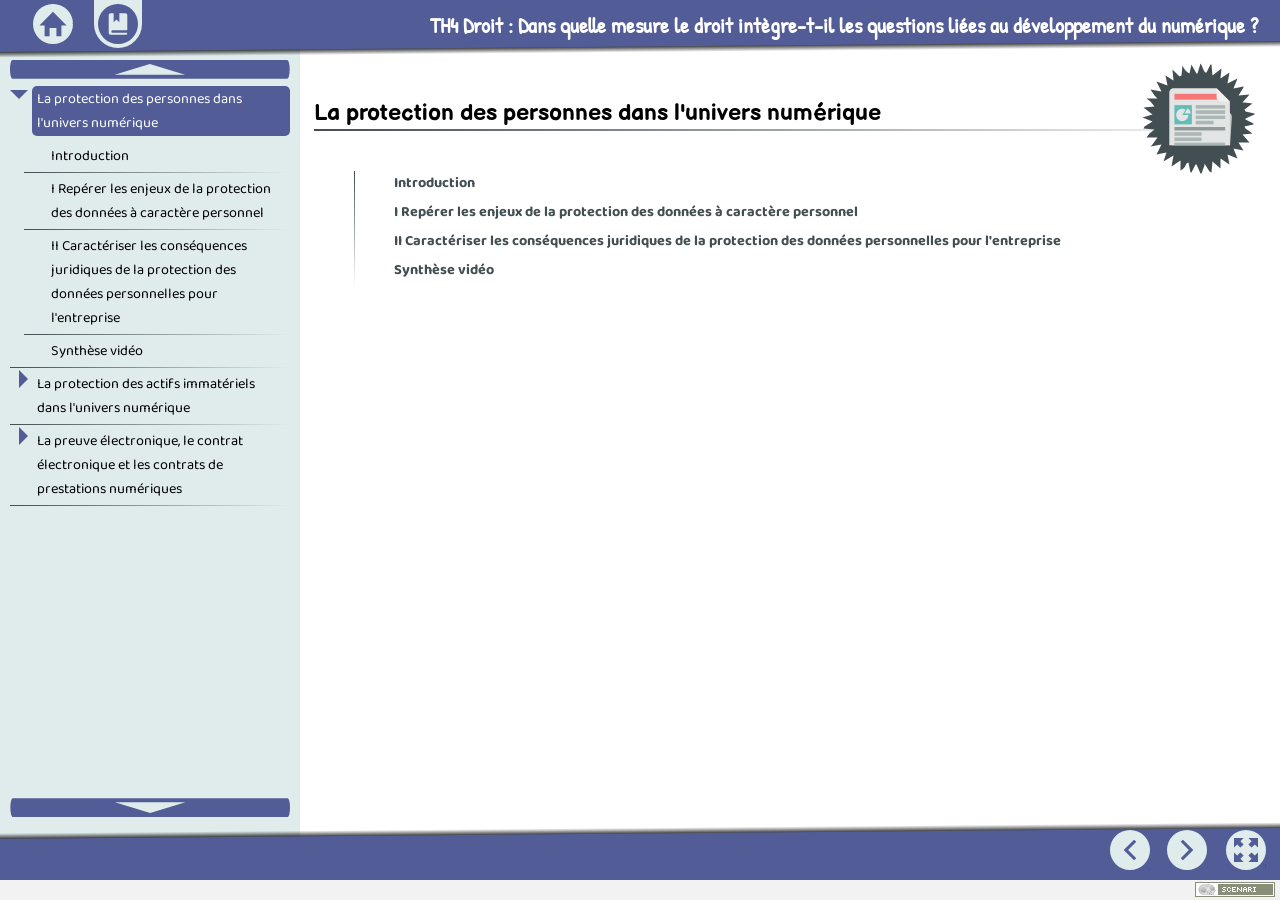
==== commit 144f96fb: "Mise en place BRANCHE" ====
--- a/co/TH4_Droit_1.html
+++ b/co/TH4_Droit_1.html
@@ -1,12 +1,15 @@
 <!DOCTYPE html>
 <html lang="fr">
- <head>
+
+<head>
   <meta http-equiv="x-ua-compatible" content="IE=EDGE">
-  <title>La protection des personnes dans l'univers num&eacute;rique [TH4 Droit&nbsp;: Dans quelle mesure le droit int&egrave;gre-t-il les questions li&eacute;es au d&eacute;veloppement du num&eacute;rique ?]</title>
+  <title>La protection des personnes dans l'univers num&eacute;rique [TH4 Droit&nbsp;: Dans quelle mesure le droit
+    int&egrave;gre-t-il les questions li&eacute;es au d&eacute;veloppement du num&eacute;rique ?]</title>
   <meta charset="UTF-8">
   <meta name="generator" content="SCENARI 4.2.104 / OpaleStarter 3.6.102">
   <meta name="revision" content="2020-07-02 14:42">
-  <link rel="start" href="TH4_Droit.html" title="TH4 Droit&nbsp;: Dans quelle mesure le droit int&egrave;gre-t-il les questions li&eacute;es au d&eacute;veloppement du num&eacute;rique ?">
+  <link rel="start" href="TH4_Droit.html"
+    title="TH4 Droit&nbsp;: Dans quelle mesure le droit int&egrave;gre-t-il les questions li&eacute;es au d&eacute;veloppement du num&eacute;rique ?">
   <meta name="author" content>
   <meta name="keywords" content>
   <meta name="date" content>
@@ -52,10 +55,125 @@
   <script type="text/JavaScript">
 outMgr.declareOutline("TH4_Droit.txt");
 	</script>
- </head>
- <body class="default module ueDiv">
-  <div id="root"><header id="header" role="banner"><h1><span>TH4 Droit&nbsp;: Dans quelle mesure le droit int&egrave;gre-t-il les questions li&eacute;es au d&eacute;veloppement du num&eacute;rique ?</span></h1><nav role="navigation"><ul id="accessibility"><li class="waiContent"><a href="#content"><span>contenu</span></a></li><li class="waiMenu"><a href="#menu"><span>menu</span></a></li><li class="waiNav"><a href="#navigation"><span>navigation</span></a></li><li class="waiTools"><a href="#tools"><span>outils</span></a></li></ul></nav></header><main id="main" role="main"><div id="document"><div id="content" tabindex="-1"><div class="scroller"><hr class="hidden"><section class="hBk article ueDiv"><h2 class="hBk_ti"><span>La protection des personnes dans l'univers num&eacute;rique</span></h2><div class="hBk_co "><nav class="subPageSelector" role="navigation"><ul class=" sw_child_navList"><li><a href="TH4_Droit_2.html" target="_self" class=" sel_no intro"><span>Introduction</span></a></li><li><a href="TH4_Droit_3.html" target="_self" class=" sel_no expUc"><span>I Rep&eacute;rer les enjeux de la protection des donn&eacute;es &agrave; caract&egrave;re personnel</span></a></li><li><a href="TH4_Droit_4.html" target="_self" class=" sel_no expUc"><span>II Caract&eacute;riser les cons&eacute;quences juridiques de la protection des donn&eacute;es personnelles pour l'entreprise</span></a></li><li><a href="TH4_Droit_5.html" target="_self" class=" sel_no expUc"><span>Synth&egrave;se vid&eacute;o</span></a></li></ul></nav></div></section></div></div><div id="navigation" tabindex="-1"><hr class="hidden"><nav class="pageTurner" role="navigation"><ul><li><a rel="prev" href="TH4_Droit.html" target="_self" class="btnNav prev" title="Pr&eacute;c&eacute;dent (Accueil)"><span>Pr&eacute;c&eacute;dent</span></a></li><li><a rel="next" href="TH4_Droit_2.html" target="_self" class="btnNav next" title="Suivant (Introduction)"><span>Suivant</span></a></li></ul></nav></div></div><div id="toolbox"><nav id="menu" class="pageSelector" role="navigation" tabindex="-1" aria-label="menu principal"><hr class="hidden"><ul class="mnu static" data-totalPages="15"><li class="sel_yes anc_no type_b  dpt_0 ueDiv"><div class="lbl type_b" id="TH4_Droit_1.html"><span class="item"><span>La protection des personnes dans l'univers num&eacute;rique</span></span></div><ul class="sub mnu_open"><li class="sel_no anc_no type_l  dpt_1 intro"><div class="lbl type_l" id="TH4_Droit_2.html"><a href="TH4_Droit_2.html" target="_self" class="item"><span>Introduction</span></a></div></li><li class="sel_no anc_no type_l  dpt_1 expUc"><div class="lbl type_l" id="TH4_Droit_3.html"><a href="TH4_Droit_3.html" target="_self" class="item"><span>I Rep&eacute;rer les enjeux de la protection des donn&eacute;es &agrave; caract&egrave;re personnel</span></a></div></li><li class="sel_no anc_no type_l  dpt_1 expUc"><div class="lbl type_l" id="TH4_Droit_4.html"><a href="TH4_Droit_4.html" target="_self" class="item"><span>II Caract&eacute;riser les cons&eacute;quences juridiques de la protection des donn&eacute;es personnelles pour l'entreprise</span></a></div></li><li class="sel_no anc_no type_l  dpt_1 expUc"><div class="lbl type_l" id="TH4_Droit_5.html"><a href="TH4_Droit_5.html" target="_self" class="item"><span>Synth&egrave;se vid&eacute;o</span></a></div></li></ul></li><li class="sel_no anc_no type_b  type_b_c dpt_0 ueDiv"><div class="lbl type_b" id="TH4_Droit_6.html"><a href="TH4_Droit_6.html" target="_self" class="item"><span>La protection des actifs immat&eacute;riels dans l'univers num&eacute;rique</span></a></div></li><li class="sel_no anc_no type_b  type_b_c dpt_0 ueDiv"><div class="lbl type_b" id="TH4_Droit_7.html"><a href="TH4_Droit_7.html" target="_self" class="item"><span>La preuve &eacute;lectronique, le contrat &eacute;lectronique et les contrats de prestations num&eacute;riques</span></a></div></li></ul></nav><div id="tools" tabindex="-1"><hr class="hidden"><nav class="headingSelector" role="navigation"><ul class="mnu"><li class="anc_no home" data-position="uncle"><div class="lbl"><a href="TH4_Droit.html" target="_self" class="item" type="index" title="Page d'accueil du module"><span>Accueil</span></a></div></li><li class="anc_yes module" data-position="parent"><div class="lbl"><span class="item"><span>Module</span></span></div></li></ul></nav></div></div></main><footer id="footer" role="contentinfo" tabindex="-1"><hr class="hidden"><a id="linkSp" target="_blank" href="https://www.scenari.org" title="R&eacute;alis&eacute; avec Scenari (nouvelle fen&ecirc;tre)"><span><img alt="R&eacute;alis&eacute; avec Scenari (nouvelle fen&ecirc;tre)" src="../skin/img/tpl/scBtn.png"></span></a></footer></div>
+</head>
+
+<body class="default module ueDiv">
+  <div id="root">
+    <header id="header" role="banner">
+      <h1><span>TH4 Droit&nbsp;: Dans quelle mesure le droit int&egrave;gre-t-il les questions li&eacute;es au
+          d&eacute;veloppement du num&eacute;rique ?</span></h1>
+      <nav role="navigation">
+        <ul id="accessibility">
+          <li class="waiContent"><a href="#content"><span>contenu</span></a></li>
+          <li class="waiMenu"><a href="#menu"><span>menu</span></a></li>
+          <li class="waiNav"><a href="#navigation"><span>navigation</span></a></li>
+          <li class="waiTools"><a href="#tools"><span>outils</span></a></li>
+        </ul>
+      </nav>
+    </header>
+    <main id="main" role="main">
+      <div id="document">
+        <div id="content" tabindex="-1">
+          <div class="scroller">
+            <hr class="hidden">
+            <section class="hBk article ueDiv">
+              <h2 class="hBk_ti"><span>La protection des personnes dans l'univers num&eacute;rique</span></h2>
+              <div class="hBk_co ">
+                <nav class="subPageSelector" role="navigation">
+                  <ul class=" sw_child_navList">
+                    <li><a href="TH4_Droit_2.html" target="_self" class=" sel_no intro"><span>Introduction</span></a>
+                    </li>
+                    <li><a href="TH4_Droit_3.html" target="_self" class=" sel_no expUc"><span>I Rep&eacute;rer les
+                          enjeux de la protection des donn&eacute;es &agrave; caract&egrave;re personnel</span></a></li>
+                    <li><a href="TH4_Droit_4.html" target="_self" class=" sel_no expUc"><span>II Caract&eacute;riser les
+                          cons&eacute;quences juridiques de la protection des donn&eacute;es personnelles pour
+                          l'entreprise</span></a></li>
+                    <li><a href="TH4_Droit_5.html" target="_self" class=" sel_no expUc"><span>Synth&egrave;se
+                          vid&eacute;o</span></a></li>
+                  </ul>
+                </nav>
+              </div>
+            </section>
+          </div>
+        </div>
+        <div id="navigation" tabindex="-1">
+          <hr class="hidden">
+          <nav class="pageTurner" role="navigation">
+            <ul>
+              <li><a rel="prev" href="TH4_Droit.html" target="_self" class="btnNav prev"
+                  title="Pr&eacute;c&eacute;dent (Accueil)"><span>Pr&eacute;c&eacute;dent</span></a></li>
+              <li><a rel="next" href="TH4_Droit_2.html" target="_self" class="btnNav next"
+                  title="Suivant (Introduction)"><span>Suivant</span></a></li>
+            </ul>
+          </nav>
+        </div>
+      </div>
+      <div id="toolbox">
+        <nav id="menu" class="pageSelector" role="navigation" tabindex="-1" aria-label="menu principal">
+          <hr class="hidden">
+          <ul class="mnu static" data-totalPages="15">
+            <li class="sel_yes anc_no type_b  dpt_0 ueDiv">
+              <div class="lbl type_b" id="TH4_Droit_1.html"><span class="item"><span>La protection des personnes dans
+                    l'univers num&eacute;rique</span></span></div>
+              <ul class="sub mnu_open">
+                <li class="sel_no anc_no type_l  dpt_1 intro">
+                  <div class="lbl type_l" id="TH4_Droit_2.html"><a href="TH4_Droit_2.html" target="_self"
+                      class="item"><span>Introduction</span></a></div>
+                </li>
+                <li class="sel_no anc_no type_l  dpt_1 expUc">
+                  <div class="lbl type_l" id="TH4_Droit_3.html"><a href="TH4_Droit_3.html" target="_self"
+                      class="item"><span>I Rep&eacute;rer les enjeux de la protection des donn&eacute;es &agrave;
+                        caract&egrave;re personnel</span></a></div>
+                </li>
+                <li class="sel_no anc_no type_l  dpt_1 expUc">
+                  <div class="lbl type_l" id="TH4_Droit_4.html"><a href="TH4_Droit_4.html" target="_self"
+                      class="item"><span>II Caract&eacute;riser les cons&eacute;quences juridiques de la protection des
+                        donn&eacute;es personnelles pour l'entreprise</span></a></div>
+                </li>
+                <li class="sel_no anc_no type_l  dpt_1 expUc">
+                  <div class="lbl type_l" id="TH4_Droit_5.html"><a href="TH4_Droit_5.html" target="_self"
+                      class="item"><span>Synth&egrave;se vid&eacute;o</span></a></div>
+                </li>
+              </ul>
+            </li>
+            <li class="sel_no anc_no type_b  type_b_c dpt_0 ueDiv">
+              <div class="lbl type_b" id="TH4_Droit_6.html"><a href="TH4_Droit_6.html" target="_self"
+                  class="item"><span>La protection des actifs immat&eacute;riels dans l'univers
+                    num&eacute;rique</span></a></div>
+            </li>
+            <li class="sel_no anc_no type_b  type_b_c dpt_0 ueDiv">
+              <div class="lbl type_b" id="TH4_Droit_7.html"><a href="TH4_Droit_7.html" target="_self"
+                  class="item"><span>La preuve &eacute;lectronique, le contrat &eacute;lectronique et les contrats de
+                    prestations num&eacute;riques</span></a></div>
+            </li>
+          </ul>
+        </nav>
+        <div id="tools" tabindex="-1">
+          <hr class="hidden">
+          <nav class="headingSelector" role="navigation">
+            <ul class="mnu">
+              <li class="anc_no home" data-position="uncle">
+                <div class="lbl"><a href="TH4_Droit.html" target="_self" class="item" type="index"
+                    title="Page d'accueil du module"><span>Accueil</span></a></div>
+              </li>
+              <li class="anc_yes module" data-position="parent">
+                <div class="lbl"><span class="item"><span>Module</span></span></div>
+              </li>
+            </ul>
+          </nav>
+        </div>
+      </div>
+    </main>
+    <footer id="footer" role="contentinfo" tabindex="-1">
+      <hr class="hidden"><a id="linkSp" target="_blank" href="https://www.scenari.org"
+        title="R&eacute;alis&eacute; avec Scenari (nouvelle fen&ecirc;tre)"><span><img
+            alt="R&eacute;alis&eacute; avec Scenari (nouvelle fen&ecirc;tre)"
+            src="../skin/img/tpl/scBtn.png"></span></a>
+    </footer>
+  </div>
   <script type="text/JavaScript" src="../skin/js/skin.js"></script>
-  <script type="text/javascript">tplMgr.init();scCodeMgr.init();scMediaMgr.init("des:.mediaPlayer",{processYoutubeUrls :true});scImgMgr.init();outMgr.init();</script>
- </body>
-</html>
+  <script
+    type="text/javascript">tplMgr.init(); scCodeMgr.init(); scMediaMgr.init("des:.mediaPlayer", { processYoutubeUrls: true }); scImgMgr.init(); outMgr.init();</script>
+</body>
+
+</html>
--- a/skin/css/main.css
+++ b/skin/css/main.css
@@ -505,13 +505,13 @@
 	display:inline-block;
 	color: white;
 	height: 40px;
-	padding-right: 50px;
+	padding-right: 40px;
 	padding-left: 10px;
-	background: url(../img/tpl/button-start.svg) no-repeat right;
-	background-size: 40px 40px;
+	background: url(../img/tpl/right-arrow.svg) no-repeat right;
+	background-size: 30px 30px;
 	background-color: rgba(67, 78, 82, 0.7);
 	text-decoration: none;
-	font-size: 1.2em;
+	font-size: 1.1em;
 }
 .home #navigation a span{
 	display:inline-block;
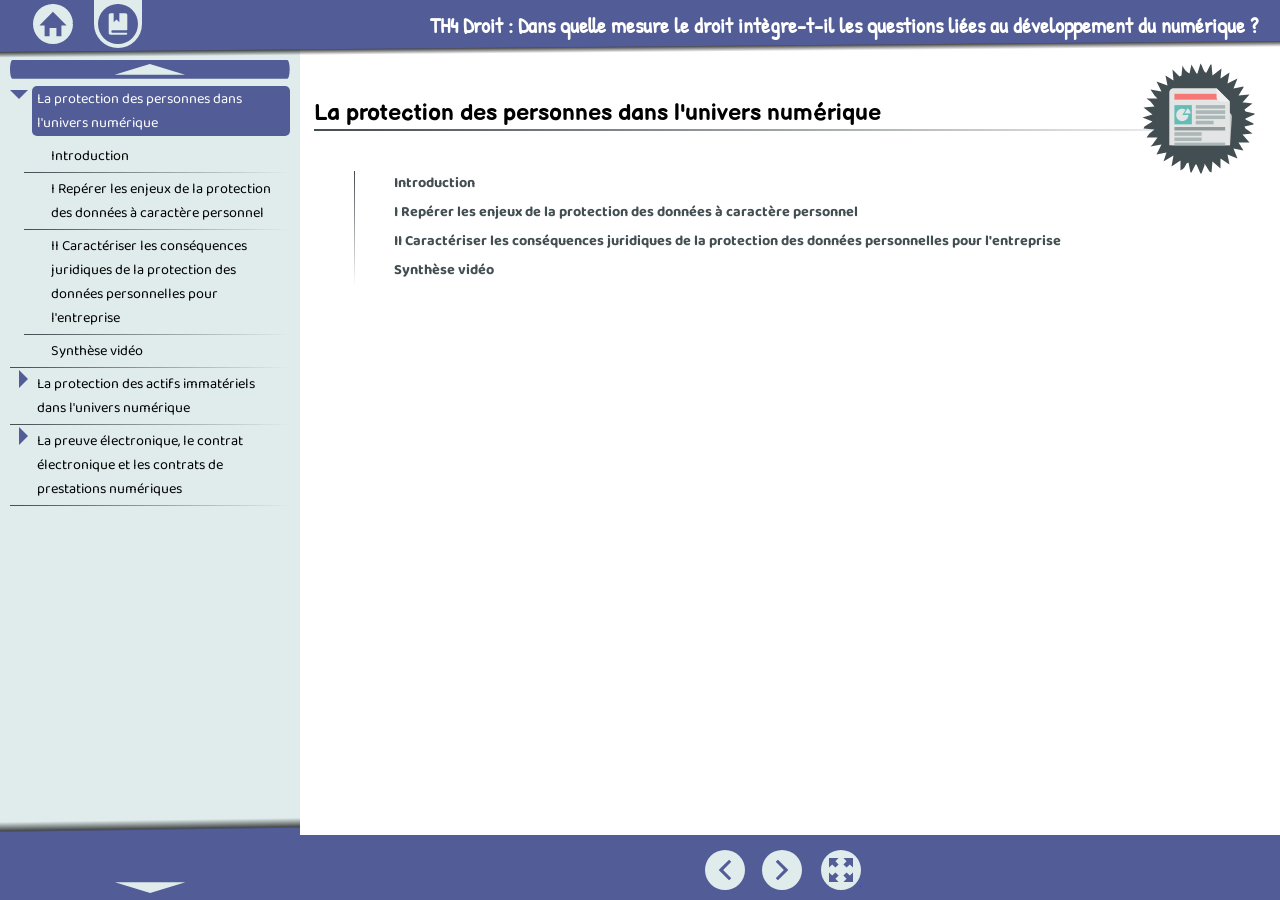
==== commit d71333ae: "MAJ 16/09" ====
--- a/co/TH4_Droit_1.html
+++ b/co/TH4_Droit_1.html
@@ -164,12 +164,6 @@
         </div>
       </div>
     </main>
-    <footer id="footer" role="contentinfo" tabindex="-1">
-      <hr class="hidden"><a id="linkSp" target="_blank" href="https://www.scenari.org"
-        title="R&eacute;alis&eacute; avec Scenari (nouvelle fen&ecirc;tre)"><span><img
-            alt="R&eacute;alis&eacute; avec Scenari (nouvelle fen&ecirc;tre)"
-            src="../skin/img/tpl/scBtn.png"></span></a>
-    </footer>
   </div>
   <script type="text/JavaScript" src="../skin/js/skin.js"></script>
   <script
--- a/skin/css/main.css
+++ b/skin/css/main.css
@@ -130,7 +130,7 @@
 .default #menu{
 	order:2;
 	flex: 1 1 auto;
-	margin-bottom:60px;
+	margin: bottom 8px;0px;
 }
 .default .schActive #menu{
 	order:3;
@@ -213,7 +213,7 @@
 }
 .default #main{
 	background: url(../img/tpl/back-bottom.svg) no-repeat bottom;
-	background-size: 100% 60px;
+    background-size: 100% 100px;
 }
 
 /*=== DEFAULT LAYOUT - TOOLS MENU ============================================*/
@@ -358,7 +358,7 @@
 
 /*=== DEFAULT LAYOUT - NAVIGATION BUTTONS ====================================*/
 .default #navigation{
-	text-align:right;
+	text-align:center;
 }
 .default #navigation nav{
 	display:inline-block;
